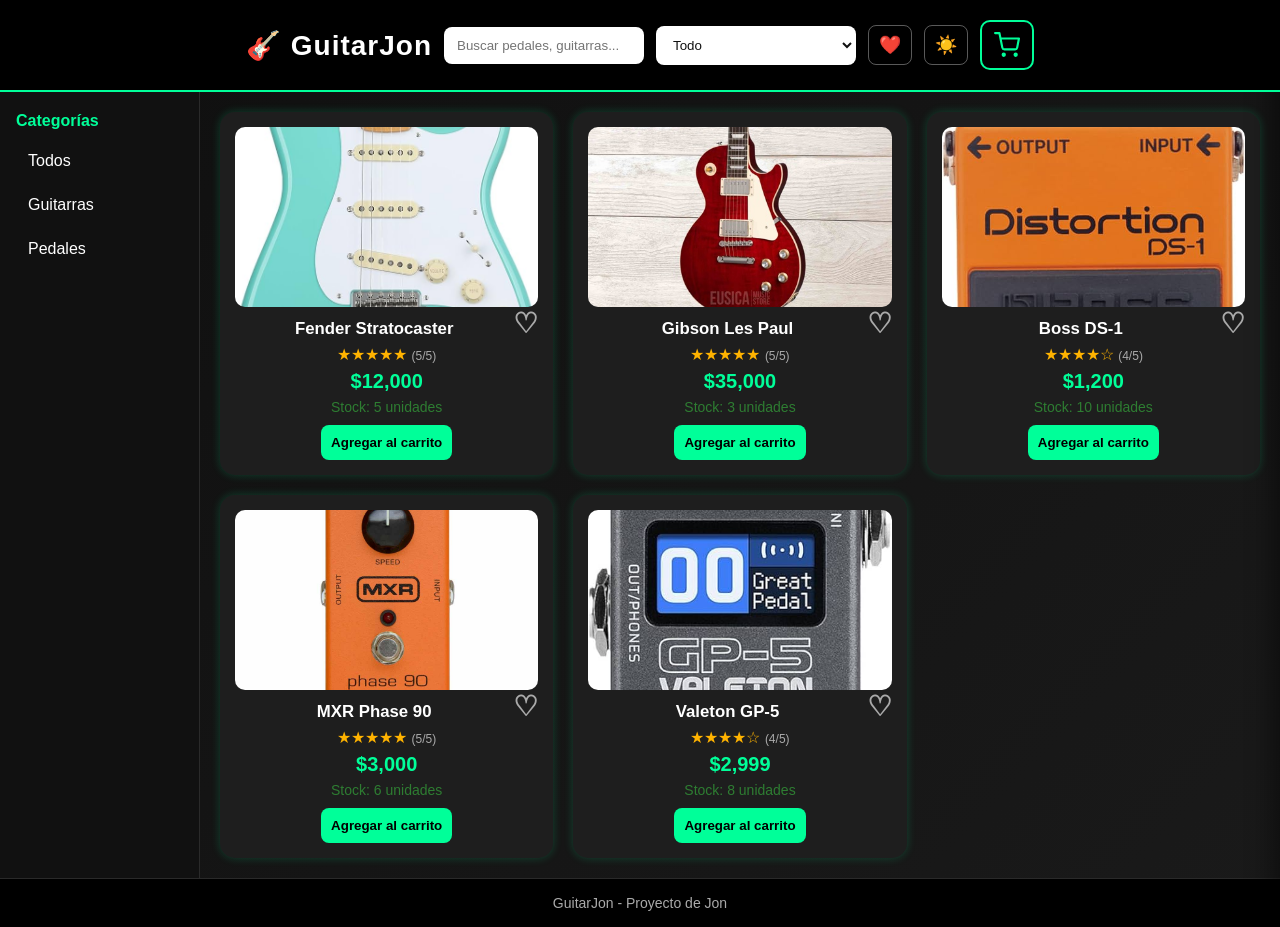
==== index.html @ 6a36f1ea "Initial commit" ====
<!DOCTYPE html>
<html lang="es">
<head>
  <meta charset="UTF-8">
  <meta name="viewport" content="width=device-width, initial-scale=1.0">
  <title>Tienda PRO 🎸</title>
  <link rel="stylesheet" href="styles.css">
</head>

<body>

<header class="navbar">

  <h1>🎸 GuitarJon</h1>

  <input
    type="text"
    id="busqueda"
    placeholder="Buscar pedales, guitarras..."
  >

  <select id="filtro">
    <option value="todos">Todo</option>
    <option value="guitarra">Guitarras</option>
    <option value="pedal">Pedales</option>
  </select>

  <button
    type="button"
    id="btnFavoritos"
    class="btn-nav"
    aria-label="Ver favoritos"
  >
    ❤️
  </button>

  <button
    type="button"
    id="btnTema"
    class="btn-nav"
    aria-label="Cambiar tema"
  >
    🌙
  </button>

  <button
    type="button"
    id="btnCarrito"
    class="btn-carrito"
    aria-label="Abrir carrito"
    aria-expanded="false"
    aria-controls="carrito"
  >
    <svg
      class="icono-carrito"
      xmlns="http://www.w3.org/2000/svg"
      width="26"
      height="26"
      viewBox="0 0 24 24"
      fill="none"
      stroke="currentColor"
      stroke-width="2"
      stroke-linecap="round"
      stroke-linejoin="round"
      aria-hidden="true"
    >
      <circle cx="9" cy="21" r="1"/>
      <circle cx="20" cy="21" r="1"/>
      <path d="M1 1h4l2.68 13.39a2 2 0 0 0 2 1.61h9.72a2 2 0 0 0 2-1.61L23 6H6"/>
    </svg>

    <span id="badgeCarrito" class="badge-carrito" hidden>0</span>
  </button>

</header>


<div class="main">

  <aside class="sidebar">

    <h3>Categorías</h3>

    <ul>
      <li onclick="filtrarCategoria('todos')">
        Todos
      </li>

      <li onclick="filtrarCategoria('guitarra')">
        Guitarras
      </li>

      <li onclick="filtrarCategoria('pedal')">
        Pedales
      </li>
    </ul>

  </aside>


  <section
    class="productos"
    id="productos"
  ></section>


  <div
    id="carritoBackdrop"
    class="carrito-backdrop"
    hidden
  ></div>


  <aside
    class="carrito"
    id="carrito"
    aria-hidden="true"
  >

    <button
      type="button"
      id="btnCerrarCarrito"
      class="btn-cerrar-carrito"
      aria-label="Cerrar carrito"
    >
      &times;
    </button>

    <h2>🛒 Carrito</h2>

    <ul id="lista"></ul>

    <h3>
      Total: $<span id="total">0</span>
    </h3>

    <button
      type="button"
      onclick="pagar()"
    >
      Pagar 💳
    </button>

  </aside>

</div>


<footer class="footer">
  <p>GuitarJon - Proyecto de Jon</p>
</footer>


<script>

/* =====================================================
   PRODUCTOS
   ===================================================== */

const productos = [

  {
    id: 1,
    nombre: "Fender Stratocaster",
    tipo: "guitarra",
    precio: 12000,
    stock: 5,
    rating: 5,
    img: "Fender Stratocaster.jpg",
    descripcion:
      "Icono del rock con tres pastillas single-coil, mástil cómodo y sonido brillante y versátil para blues, pop y rock."
  },

  {
    id: 2,
    nombre: "Gibson Les Paul",
    tipo: "guitarra",
    precio: 35000,
    stock: 3,
    rating: 5,
    img: "Gibson Les Paul.jpg",
    descripcion:
      "Cuerpo de caoba y tapa de arce, humbuckers cálidos y sustain largo; ideal para rock duro, jazz y leads densos."
  },

  {
    id: 3,
    nombre: "Boss DS-1",
    tipo: "pedal",
    precio: 1200,
    stock: 10,
    rating: 4,
    img: "Boss DS-1.jpg",
    descripcion:
      "Distorsión clásica y asequible con tono definido; perfecta como primera distorsión o para riff y ritmos cortantes."
  },

  {
    id: 4,
    nombre: "MXR Phase 90",
    tipo: "pedal",
    precio: 3000,
    stock: 6,
    rating: 5,
    img: "mxr phase 90.jpg",
    descripcion:
      "Efecto de fase de una sola perilla, textura ondulante setentera; deja brillar acordes limpios y solos cantables."
  },

  {
    id: 5,
    nombre: "Valeton GP-5",
    tipo: "pedal",
    precio: 2999,
    stock: 8,
    rating: 4,
    img: "Valeton GP5.jpg",
    descripcion:
      "Multiefectos compacto con amplis, IRs y carga de modelos; muchas opciones de sonido en un pedal de pedalera."
  }

];


/* =====================================================
   VARIABLES
   ===================================================== */

let carrito =
  JSON.parse(localStorage.getItem("carrito")) || [];

let favoritos =
  JSON.parse(localStorage.getItem("favoritos")) || [];

let modoOscuro =
  localStorage.getItem("modoOscuro") !== "false";

let categoriaActual = "todos";


/* =====================================================
   ELEMENTOS
   ===================================================== */

const contenedor =
  document.getElementById("productos");

const lista =
  document.getElementById("lista");

const total =
  document.getElementById("total");

const panelCarrito =
  document.getElementById("carrito");

const backdropCarrito =
  document.getElementById("carritoBackdrop");

const btnCarrito =
  document.getElementById("btnCarrito");

const btnCerrarCarrito =
  document.getElementById("btnCerrarCarrito");

const btnTema =
  document.getElementById("btnTema");

const btnFavoritos =
  document.getElementById("btnFavoritos");

const busqueda =
  document.getElementById("busqueda");

const filtro =
  document.getElementById("filtro");

let timerOcultarBackdrop = null;


/* =====================================================
   PRECIO
   ===================================================== */

function formatearPrecio(precio) {

  return new Intl.NumberFormat(
    "es-MX"
  ).format(precio);

}


/* =====================================================
   MOSTRAR PRODUCTOS
   ===================================================== */

function mostrarProductos() {

  const texto =
    busqueda.value
      .toLowerCase()
      .trim();

  contenedor.innerHTML = "";


  const resultados =
    productos.filter(producto => {

      const categoriaCorrecta =
        categoriaActual === "todos" ||
        producto.tipo === categoriaActual;

      const busquedaCorrecta =
        producto.nombre
          .toLowerCase()
          .includes(texto) ||

        producto.descripcion
          .toLowerCase()
          .includes(texto) ||

        producto.tipo
          .toLowerCase()
          .includes(texto);

      return (
        categoriaCorrecta &&
        busquedaCorrecta
      );

    });


  resultados.forEach(producto => {

    const index =
      productos.indexOf(producto);

    const favorito =
      favoritos.includes(producto.id);

    const estrellas =
      "★".repeat(producto.rating) +
      "☆".repeat(5 - producto.rating);

    const agotado =
      producto.stock <= 0;


    contenedor.innerHTML += `

      <div class="card">

        <div
          class="card-media"
          tabindex="0"
          role="group"
          aria-label="Imagen y descripción de ${producto.nombre}"
        >

          <img
            src="${producto.img}"
            alt="${producto.nombre}"
          >

          <p class="card-descripcion">
            ${producto.descripcion}
          </p>

        </div>


        <button
          type="button"
          class="btn-favorito ${
            favorito
              ? "favorito-activo"
              : ""
          }"
          onclick="toggleFavorito(${producto.id})"
          aria-label="Agregar a favoritos"
        >
          ${
            favorito
              ? "♥"
              : "♡"
          }
        </button>


        <h3>
          ${producto.nombre}
        </h3>


        <p class="rating">
          ${estrellas}

          <span>
            (${producto.rating}/5)
          </span>
        </p>


        <p class="precio">
          $${formatearPrecio(producto.precio)}
        </p>


        <p
          class="stock ${
            producto.stock <= 2
              ? "stock-bajo"
              : ""
          }"
        >
          ${
            agotado
              ? "Agotado"
              : `Stock: ${producto.stock} unidades`
          }
        </p>


        <button
          type="button"
          class="btn-agregar"
          onclick="agregar(${index})"
          ${agotado ? "disabled" : ""}
        >
          ${
            agotado
              ? "Agotado"
              : "Agregar al carrito"
          }
        </button>

      </div>

    `;

  });


  if (
    contenedor.children.length === 0
  ) {

    contenedor.innerHTML = `

      <p class="sin-resultados">
        No se encontraron productos.
      </p>

    `;

  }

}


/* =====================================================
   FILTROS
   ===================================================== */

function filtrarCategoria(categoria) {

  categoriaActual =
    categoria;

  filtro.value =
    categoria;

  mostrarProductos();

}


/* =====================================================
   CARRITO
   ===================================================== */

function agregar(index) {

  const producto =
    productos[index];

  if (
    !producto ||
    producto.stock <= 0
  ) {

    return;

  }


  const existente =
    carrito.find(
      item =>
        item.id === producto.id
    );


  const cantidad =
    existente
      ? existente.cantidad
      : 0;


  if (
    cantidad >= producto.stock
  ) {

    mostrarNotificacion(
      "No hay más unidades disponibles.",
      "error"
    );

    return;

  }


  if (existente) {

    existente.cantidad++;

  } else {

    carrito.push({
      ...producto,
      cantidad: 1
    });

  }


  guardar();


  mostrarNotificacion(
    `${producto.nombre} agregado al carrito 🛒`
  );

}


/* =====================================================
   GUARDAR
   ===================================================== */

function guardar() {

  localStorage.setItem(
    "carrito",
    JSON.stringify(carrito)
  );

  actualizar();

}


/* =====================================================
   ACTUALIZAR CARRITO
   ===================================================== */

function actualizar() {

  lista.innerHTML = "";

  let suma = 0;

  let cantidadTotal = 0;


  carrito.forEach(
    (item, index) => {

      const cantidad =
        item.cantidad || 1;

      const subtotal =
        item.precio * cantidad;


      suma += subtotal;

      cantidadTotal +=
        cantidad;


      lista.innerHTML += `

        <li class="item-carrito">

          <div class="item-info">

            <strong>
              ${item.nombre}
            </strong>

            <span>
              $${formatearPrecio(item.precio)}
              c/u
            </span>

            <span>
              Subtotal:
              $${formatearPrecio(subtotal)}
            </span>

          </div>


          <div class="controles-cantidad">

            <button
              type="button"
              onclick="cambiarCantidad(${index}, -1)"
            >
              −
            </button>

            <span>
              ${cantidad}
            </span>

            <button
              type="button"
              onclick="cambiarCantidad(${index}, 1)"
            >
              +
            </button>

            <button
              type="button"
              class="btn-eliminar"
              onclick="eliminar(${index})"
            >
              🗑️
            </button>

          </div>

        </li>

      `;

    }
  );


  total.textContent =
    formatearPrecio(suma);


  const badge =
    document.getElementById(
      "badgeCarrito"
    );


  badge.textContent =
    cantidadTotal;

  badge.hidden =
    cantidadTotal === 0;

}


/* =====================================================
   CAMBIAR CANTIDAD
   ===================================================== */

function cambiarCantidad(
  index,
  cambio
) {

  const item =
    carrito[index];

  if (!item) {
    return;
  }


  const producto =
    productos.find(
      producto =>
        producto.id === item.id
    );


  const nuevaCantidad =
    (item.cantidad || 1) +
    cambio;


  if (
    nuevaCantidad <= 0
  ) {

    eliminar(index);

    return;

  }


  if (
    producto &&
    nuevaCantidad >
      producto.stock
  ) {

    mostrarNotificacion(
      "Has alcanzado el límite de stock.",
      "error"
    );

    return;

  }


  item.cantidad =
    nuevaCantidad;

  guardar();

}


/* =====================================================
   ELIMINAR
   ===================================================== */

function eliminar(index) {

  if (!carrito[index]) {
    return;
  }


  const nombre =
    carrito[index].nombre;


  carrito.splice(
    index,
    1
  );


  guardar();


  mostrarNotificacion(
    `${nombre} eliminado del carrito`
  );

}


/* =====================================================
   FAVORITOS
   ===================================================== */

function toggleFavorito(id) {

  if (
    favoritos.includes(id)
  ) {

    favoritos =
      favoritos.filter(
        favoritoId =>
          favoritoId !== id
      );

    mostrarNotificacion(
      "Producto eliminado de favoritos"
    );

  } else {

    favoritos.push(id);

    mostrarNotificacion(
      "Producto agregado a favoritos ❤️"
    );

  }


  localStorage.setItem(
    "favoritos",
    JSON.stringify(favoritos)
  );


  mostrarProductos();

}


/* =====================================================
   MOSTRAR FAVORITOS
   ===================================================== */

function mostrarSoloFavoritos() {

  const texto =
    busqueda.value
      .toLowerCase()
      .trim();


  contenedor.innerHTML = "";


  const resultados =
    productos.filter(
      producto =>
        favoritos.includes(
          producto.id
        ) &&

        (
          producto.nombre
            .toLowerCase()
            .includes(texto) ||

          producto.descripcion
            .toLowerCase()
            .includes(texto)
        )
    );


  resultados.forEach(producto => {

    const index =
      productos.indexOf(producto);

    const estrellas =
      "★".repeat(producto.rating) +
      "☆".repeat(
        5 - producto.rating
      );


    contenedor.innerHTML += `

      <div class="card">

        <div
          class="card-media"
          tabindex="0"
        >

          <img
            src="${producto.img}"
            alt="${producto.nombre}"
          >

          <p class="card-descripcion">
            ${producto.descripcion}
          </p>

        </div>


        <button
          type="button"
          class="btn-favorito favorito-activo"
          onclick="toggleFavorito(${producto.id})"
        >
          ♥
        </button>


        <h3>
          ${producto.nombre}
        </h3>


        <p class="rating">
          ${estrellas}

          <span>
            (${producto.rating}/5)
          </span>
        </p>


        <p class="precio">
          $${formatearPrecio(producto.precio)}
        </p>


        <p class="stock">
          Stock:
          ${producto.stock}
          unidades
        </p>


        <button
          type="button"
          class="btn-agregar"
          onclick="agregar(${index})"
        >
          Agregar al carrito
        </button>

      </div>

    `;

  });


  if (
    resultados.length === 0
  ) {

    contenedor.innerHTML = `

      <p class="sin-resultados">
        No tienes productos favoritos todavía.
      </p>

    `;

  }

}


/* =====================================================
   NOTIFICACIONES
   ===================================================== */

function mostrarNotificacion(
  mensaje,
  tipo = "exito"
) {

  const anterior =
    document.querySelector(
      ".notificacion"
    );


  if (anterior) {
    anterior.remove();
  }


  const notificacion =
    document.createElement(
      "div"
    );


  notificacion.className =
    `notificacion ${tipo}`;


  notificacion.textContent =
    mensaje;


  document.body.appendChild(
    notificacion
  );


  requestAnimationFrame(() => {

    notificacion.classList.add(
      "mostrar"
    );

  });


  setTimeout(() => {

    notificacion.classList.remove(
      "mostrar"
    );


    setTimeout(() => {

      notificacion.remove();

    }, 300);

  }, 2500);

}


/* =====================================================
   MODO CLARO / OSCURO
   ===================================================== */

function aplicarTema() {

  document.body.classList.toggle(
    "modo-oscuro",
    modoOscuro
  );


  document.body.classList.toggle(
    "modo-claro",
    !modoOscuro
  );


  btnTema.textContent =
    modoOscuro
      ? "☀️"
      : "🌙";


  btnTema.setAttribute(
    "aria-label",
    modoOscuro
      ? "Cambiar a modo claro"
      : "Cambiar a modo oscuro"
  );


  localStorage.setItem(
    "modoOscuro",
    modoOscuro
  );

}


function toggleModoOscuro() {

  modoOscuro =
    !modoOscuro;

  aplicarTema();

}


/* =====================================================
   CARRITO LATERAL
   ===================================================== */

function carritoEstaAbierto() {

  return panelCarrito
    .classList
    .contains("abierto");

}


function abrirCarrito() {

  clearTimeout(
    timerOcultarBackdrop
  );


  panelCarrito.classList.add(
    "abierto"
  );


  backdropCarrito.hidden =
    false;


  requestAnimationFrame(() => {

    backdropCarrito.classList.add(
      "visible"
    );

  });


  panelCarrito.setAttribute(
    "aria-hidden",
    "false"
  );


  btnCarrito.setAttribute(
    "aria-expanded",
    "true"
  );


  btnCarrito.setAttribute(
    "aria-label",
    "Cerrar carrito"
  );

}


function cerrarCarrito() {

  clearTimeout(
    timerOcultarBackdrop
  );


  panelCarrito.classList.remove(
    "abierto"
  );


  backdropCarrito.classList.remove(
    "visible"
  );


  panelCarrito.setAttribute(
    "aria-hidden",
    "true"
  );


  btnCarrito.setAttribute(
    "aria-expanded",
    "false"
  );


  btnCarrito.setAttribute(
    "aria-label",
    "Abrir carrito"
  );


  timerOcultarBackdrop =
    setTimeout(() => {

      backdropCarrito.hidden =
        true;

    }, 280);

}


function toggleCarrito() {

  if (
    carritoEstaAbierto()
  ) {

    cerrarCarrito();

  } else {

    abrirCarrito();

  }

}


/* =====================================================
   PAGAR
   ===================================================== */

function pagar() {

  if (
    carrito.length === 0
  ) {

    mostrarNotificacion(
      "Tu carrito está vacío.",
      "error"
    );

    return;

  }


  const cantidad =
    carrito.reduce(
      (total, item) =>
        total +
        (item.cantidad || 1),
      0
    );


  const totalCompra =
    carrito.reduce(
      (total, item) =>
        total +
        item.precio *
        (item.cantidad || 1),
      0
    );


  alert(
    `Pago simulado realizado 🎉

Productos: ${cantidad}

Total: $${formatearPrecio(totalCompra)}`
  );


  carrito = [];


  guardar();


  cerrarCarrito();

}


/* =====================================================
   EVENTOS
   ===================================================== */

btnCarrito.addEventListener(
  "click",
  toggleCarrito
);


btnCerrarCarrito.addEventListener(
  "click",
  cerrarCarrito
);


backdropCarrito.addEventListener(
  "click",
  cerrarCarrito
);


btnTema.addEventListener(
  "click",
  toggleModoOscuro
);


btnFavoritos.addEventListener(
  "click",
  mostrarSoloFavoritos
);


busqueda.addEventListener(
  "input",
  mostrarProductos
);


filtro.addEventListener(
  "change",
  event => {

    filtrarCategoria(
      event.target.value
    );

  }
);


/* =====================================================
   INTERACCIÓN CON IMÁGENES
   ===================================================== */

contenedor.addEventListener(
  "click",
  event => {

    if (
      event.target.closest(
        ".btn-agregar"
      ) ||

      event.target.closest(
        ".btn-favorito"
      )
    ) {

      return;

    }


    const media =
      event.target.closest(
        ".card-media"
      );


    contenedor
      .querySelectorAll(
        ".card-media.descripcion-mostrada"
      )
      .forEach(elemento => {

        if (
          elemento !== media
        ) {

          elemento.classList.remove(
            "descripcion-mostrada"
          );

        }

      });


    if (media) {

      media.classList.toggle(
        "descripcion-mostrada"
      );

    }

  }
);


contenedor.addEventListener(
  "keydown",
  event => {

    if (
      event.key !== "Enter" &&
      event.key !== " "
    ) {

      return;

    }


    const media =
      event.target.closest(
        ".card-media"
      );


    if (
      !media ||
      !contenedor.contains(
        media
      )
    ) {

      return;

    }


    event.preventDefault();


    media.classList.toggle(
      "descripcion-mostrada"
    );

  }
);


/* =====================================================
   ESCAPE
   ===================================================== */

document.addEventListener(
  "keydown",
  event => {

    if (
      event.key !== "Escape"
    ) {

      return;

    }


    if (
      carritoEstaAbierto()
    ) {

      cerrarCarrito();

    } else {

      document
        .querySelectorAll(
          ".card-media.descripcion-mostrada"
        )
        .forEach(elemento => {

          elemento.classList.remove(
            "descripcion-mostrada"
          );

        });

    }

  }
);


/* =====================================================
   INICIAR
   ===================================================== */

aplicarTema();

mostrarProductos();

actualizar();

</script>

</body>
</html>
---- styles.css ----
/* =====================================================
   RESET
   ===================================================== */

   * {
    margin: 0;
    padding: 0;
    box-sizing: border-box;
  }
  
  
  /* =====================================================
     VARIABLES
     ===================================================== */
  
  :root {
    --verde: #00ff99;
    --verde-hover: #00cc77;
  
    --fondo:
      linear-gradient(
        135deg,
        #0f0f0f,
        #1a1a1a
      );
  
    --texto: #fff;
    --header: #000;
    --sidebar: #111;
    --tarjeta: #1e1e1e;
    --carrito: #000;
  
    --borde: #2a2a2a;
    --texto-secundario: #aaa;
  
    --input: #fff;
    --input-texto: #111;
  
    --cantidad-fondo: #333;
    --cantidad-texto: #fff;
    --cantidad-borde: #555;
  }
  
  
  /* =====================================================
     MODO CLARO
     ===================================================== */
  
  body.modo-claro {
  
    --fondo:
      linear-gradient(
        135deg,
        #eef1f4,
        #ffffff
      );
  
    --texto: #222;
    --header: #ffffff;
    --sidebar: #f4f5f6;
    --tarjeta: #ffffff;
    --carrito: #ffffff;
  
    --borde: #d8d8d8;
    --texto-secundario: #666;
  
    --input: #f5f5f5;
    --input-texto: #222;
  
    --cantidad-fondo: #f1f1f1;
    --cantidad-texto: #222;
    --cantidad-borde: #bbb;
  
  }
  
  
  /* =====================================================
     BODY
     ===================================================== */
  
  body {
  
    font-family:
      Arial,
      sans-serif;
  
    background:
      var(--fondo);
  
    color:
      var(--texto);
  
    min-height: 100vh;
  
    display: flex;
  
    flex-direction: column;
  
    transition:
      background .3s ease,
      color .3s ease;
  
  }
  
  
  /* =====================================================
     HEADER
     ===================================================== */
  
  header {
  
    background:
      var(--header);
  
    padding:
      20px;
  
    text-align:
      center;
  
    border-bottom:
      2px solid var(--verde);
  
    transition:
      background .3s ease;
  
  }
  
  
  .navbar {
  
    position:
      relative;
  
    z-index:
      1002;
  
    display:
      flex;
  
    flex-wrap:
      wrap;
  
    align-items:
      center;
  
    justify-content:
      center;
  
    gap:
      12px;
  
  }
  
  
  header h1 {
  
    font-size:
      28px;
  
    letter-spacing:
      1px;
  
  }
  
  
  .navbar input[type="text"],
  .navbar select {
  
    padding:
      10px 12px;
  
    border-radius:
      8px;
  
    border:
      1px solid transparent;
  
    outline:
      none;
  
    min-width:
      200px;
  
    background:
      var(--input);
  
    color:
      var(--input-texto);
  
    transition:
      .3s;
  
  }
  
  
  body.modo-claro
  .navbar input[type="text"],
  body.modo-claro
  .navbar select {
  
    border-color:
      #ccc;
  
  }
  
  
  /* =====================================================
     BOTONES NAV
     ===================================================== */
  
  .btn-nav {
  
    background:
      transparent;
  
    border:
      1px solid
      rgba(255,255,255,.35);
  
    color:
      var(--texto);
  
    border-radius:
      8px;
  
    padding:
      8px 10px;
  
    cursor:
      pointer;
  
    font-size:
      18px;
  
    margin-top:
      0;
  
  }
  
  
  body.modo-claro
  .btn-nav {
  
    border-color:
      #999;
  
  }
  
  
  /* =====================================================
     CARRITO BOTÓN
     ===================================================== */
  
  .btn-carrito {
  
    position:
      relative;
  
    display:
      inline-flex;
  
    align-items:
      center;
  
    justify-content:
      center;
  
    padding:
      10px 12px;
  
    margin-top:
      0;
  
    background:
      transparent;
  
    color:
      var(--verde);
  
    border:
      2px solid
      var(--verde);
  
    border-radius:
      10px;
  
  }
  
  
  .btn-carrito:hover {
  
    background:
      rgba(0,255,153,.12);
  
    color:
      #7fffd4;
  
  }
  
  
  .icono-carrito {
  
    display:
      block;
  
  }
  
  
  .badge-carrito {
  
    position:
      absolute;
  
    top:
      -4px;
  
    right:
      -4px;
  
    min-width:
      18px;
  
    height:
      18px;
  
    padding:
      0 4px;
  
    font-size:
      11px;
  
    line-height:
      18px;
  
    font-weight:
      bold;
  
    text-align:
      center;
  
    color:
      #000;
  
    background:
      var(--verde);
  
    border-radius:
      999px;
  
  }
  
  
  /* =====================================================
     LAYOUT
     ===================================================== */
  
  .main {
  
    display:
      flex;
  
    flex:
      1;
  
    align-items:
      stretch;
  
    min-height:
      0;
  
    width:
      100%;
  
    max-width:
      1400px;
  
    margin:
      0 auto;
  
  }
  
  
  .sidebar {
  
    flex:
      0 0 200px;
  
    padding:
      20px 16px;
  
    background:
      var(--sidebar);
  
    border-right:
      1px solid var(--borde);
  
    transition:
      background .3s ease;
  
  }
  
  
  .sidebar h3 {
  
    font-size:
      16px;
  
    margin-bottom:
      12px;
  
    color:
      var(--verde);
  
  }
  
  
  .sidebar ul {
  
    list-style:
      none;
  
  }
  
  
  .sidebar li {
  
    padding:
      10px 12px;
  
    margin-bottom:
      6px;
  
    border-radius:
      8px;
  
    cursor:
      pointer;
  
    transition:
      background .2s,
      color .2s;
  
  }
  
  
  .sidebar li:hover {
  
    background:
      rgba(0,255,153,.12);
  
    color:
      var(--verde);
  
  }
  
  
  /* =====================================================
     PRODUCTOS
     ===================================================== */
  
  #productos {
  
    flex:
      1;
  
    display:
      grid;
  
    grid-template-columns:
      repeat(
        auto-fit,
        minmax(250px, 1fr)
      );
  
    gap:
      20px;
  
    padding:
      20px;
  
    align-content:
      start;
  
  }
  
  
  .card {
  
    position:
      relative;
  
    background:
      var(--tarjeta);
  
    padding:
      15px;
  
    border-radius:
      15px;
  
    text-align:
      center;
  
    transition:
      .3s;
  
    box-shadow:
      0 0 10px
      rgba(0,255,153,.2);
  
  }
  
  
  .card:hover {
  
    transform:
      scale(1.03);
  
    box-shadow:
      0 0 20px
      rgba(0,255,153,.6);
  
  }
  
  
  .card h3 {
  
    margin-top:
      12px;
  
    font-size:
      1.05rem;
  
  }
  
  
  .card > p {
  
    margin-top:
      6px;
  
  }
  
  
  /* =====================================================
     IMAGEN
     ===================================================== */
  
  .card-media {
  
    position:
      relative;
  
    height:
      180px;
  
    border-radius:
      10px;
  
    overflow:
      hidden;
  
    cursor:
      pointer;
  
    outline:
      none;
  
  }
  
  
  .card-media:focus-visible {
  
    box-shadow:
      0 0 0 2px
      var(--verde),
      0 0 12px
      rgba(0,255,153,.35);
  
  }
  
  
  .card-media img {
  
    display:
      block;
  
    width:
      100%;
  
    height:
      100%;
  
    object-fit:
      cover;
  
  }
  
  
  .card-descripcion {
  
    position:
      absolute;
  
    left:
      0;
  
    right:
      0;
  
    bottom:
      0;
  
    margin:
      0;
  
    padding:
      12px 10px 10px;
  
    font-size:
      13px;
  
    line-height:
      1.4;
  
    text-align:
      left;
  
    color:
      #f2f2f2;
  
    background:
      linear-gradient(
        transparent,
        rgba(0,0,0,.88)
      );
  
    transform:
      translateY(100%);
  
    opacity:
      0;
  
    transition:
      transform .28s ease,
      opacity .28s ease;
  
    pointer-events:
      none;
  
  }
  
  
  .card-media:hover
  .card-descripcion,
  
  .card-media:focus-within
  .card-descripcion,
  
  .card-media.descripcion-mostrada
  .card-descripcion {
  
    transform:
      translateY(0);
  
    opacity:
      1;
  
  }
  
  
  /* =====================================================
     BOTONES
     ===================================================== */
  
  button {
  
    background:
      var(--verde);
  
    color:
      #000;
  
    border:
      none;
  
    padding:
      10px;
  
    margin-top:
      10px;
  
    border-radius:
      8px;
  
    cursor:
      pointer;
  
    transition:
      .2s;
  
    font-weight:
      bold;
  
  }
  
  
  button:hover {
  
    background:
      var(--verde-hover);
  
  }
  
  
  button:disabled {
  
    opacity:
      .5;
  
    cursor:
      not-allowed;
  
  }
  
  
  /* =====================================================
     FAVORITOS
     ===================================================== */
  
  .btn-favorito {
  
    float:
      right;
  
    border:
      none;
  
    background:
      transparent;
  
    color:
      #aaa;
  
    font-size:
      28px;
  
    cursor:
      pointer;
  
    margin:
      0;
  
    padding:
      0;
  
  }
  
  
  .btn-favorito:hover {
  
    background:
      transparent;
  
    color:
      #e53935;
  
  }
  
  
  .btn-favorito.favorito-activo {
  
    color:
      #e53935;
  
  }
  
  
  /* =====================================================
     CALIFICACIÓN
     ===================================================== */
  
  .rating {
  
    color:
      #ffb300;
  
    margin:
      4px 0;
  
  }
  
  
  .rating span {
  
    color:
      var(--texto-secundario);
  
    font-size:
      12px;
  
  }
  
  
  /* =====================================================
     PRECIO
     ===================================================== */
  
  .precio {
  
    color:
      var(--verde);
  
    font-weight:
      bold;
  
    font-size:
      20px;
  
  }
  
  
  /* =====================================================
     STOCK
     ===================================================== */
  
  .stock {
  
    color:
      #2e7d32;
  
    font-size:
      14px;
  
  }
  
  
  .stock-bajo {
  
    color:
      #e65100;
  
    font-weight:
      bold;
  
  }
  
  
  /* =====================================================
     RESULTADOS
     ===================================================== */
  
  .sin-resultados {
  
    grid-column:
      1 / -1;
  
    text-align:
      center;
  
    padding:
      40px;
  
    font-size:
      18px;
  
  }
  
  
  /* =====================================================
     CARRITO
     ===================================================== */
  
  #carrito {
  
    position:
      fixed;
  
    right:
      0;
  
    top:
      0;
  
    z-index:
      1001;
  
    width:
      320px;
  
    max-width:
      100vw;
  
    height:
      100%;
  
    background:
      var(--carrito);
  
    padding:
      48px 15px 15px;
  
    overflow-y:
      auto;
  
    border-left:
      2px solid var(--verde);
  
    transform:
      translateX(100%);
  
    transition:
      transform .25s ease,
      background .3s ease;
  
    box-shadow:
      -8px 0 24px
      rgba(0,0,0,.45);
  
  }
  
  
  #carrito.abierto {
  
    transform:
      translateX(0);
  
  }
  
  
  .btn-cerrar-carrito {
  
    position:
      absolute;
  
    top:
      10px;
  
    right:
      10px;
  
    margin-top:
      0;
  
    padding:
      4px 10px;
  
    font-size:
      22px;
  
    line-height:
      1;
  
    background:
      transparent;
  
    color:
      var(--texto);
  
    border:
      1px solid #444;
  
  }
  
  
  .btn-cerrar-carrito:hover {
  
    background:
      #222;
  
    color:
      var(--verde);
  
  }
  
  
  body.modo-claro
  .btn-cerrar-carrito:hover {
  
    background:
      #eee;
  
    color:
      #009966;
  
  }
  
  
  /* =====================================================
     BACKDROP
     ===================================================== */
  
  .carrito-backdrop {
  
    position:
      fixed;
  
    inset:
      0;
  
    z-index:
      1000;
  
    background:
      rgba(0,0,0,.55);
  
    opacity:
      0;
  
    transition:
      opacity .25s ease;
  
    pointer-events:
      none;
  
  }
  
  
  .carrito-backdrop.visible {
  
    opacity:
      1;
  
    pointer-events:
      auto;
  
  }
  
  
  /* =====================================================
     CONTENIDO CARRITO
     ===================================================== */
  
  #carrito h2 {
  
    text-align:
      center;
  
    margin-bottom:
      10px;
  
  }
  
  
  #lista {
  
    list-style:
      none;
  
  }
  
  
  .item-carrito {
  
    display:
      flex;
  
    justify-content:
      space-between;
  
    align-items:
      center;
  
    gap:
      12px;
  
    margin-bottom:
      12px;
  
    padding-bottom:
      12px;
  
    border-bottom:
      1px solid var(--borde);
  
  }
  
  
  .item-info {
  
    display:
      flex;
  
    flex-direction:
      column;
  
    gap:
      3px;
  
  }
  
  
  .item-info span {
  
    font-size:
      13px;
  
    color:
      var(--texto-secundario);
  
  }
  
  
  .controles-cantidad {
  
    display:
      flex;
  
    align-items:
      center;
  
    gap:
      6px;
  
  }
  
  
  .controles-cantidad button {
  
    border:
      1px solid var(--cantidad-borde);
  
    background:
      var(--cantidad-fondo);
  
    color:
      var(--cantidad-texto);
  
    border-radius:
      5px;
  
    min-width:
      28px;
  
    height:
      28px;
  
    padding:
      3px;
  
    margin:
      0;
  
  }
  
  
  .controles-cantidad .btn-eliminar {
  
    border:
      none;
  
    background:
      transparent;
  
  }
  
  
  #carrito h3 {
  
    margin-top:
      15px;
  
    text-align:
      center;
  
  }
  
  
  /* =====================================================
     NOTIFICACIONES
     ===================================================== */
  
  .notificacion {
  
    position:
      fixed;
  
    right:
      20px;
  
    bottom:
      20px;
  
    z-index:
      9999;
  
    background:
      #2e7d32;
  
    color:
      white;
  
    padding:
      14px 18px;
  
    border-radius:
      10px;
  
    box-shadow:
      0 5px 20px
      rgba(0,0,0,.25);
  
    transform:
      translateY(20px);
  
    opacity:
      0;
  
    transition:
      .3s;
  
  }
  
  
  .notificacion.error {
  
    background:
      #c62828;
  
  }
  
  
  .notificacion.mostrar {
  
    transform:
      translateY(0);
  
    opacity:
      1;
  
  }
  
  
  /* =====================================================
     FOOTER
     ===================================================== */
  
  .footer {
  
    margin-top:
      auto;
  
    padding:
      16px;
  
    text-align:
      center;
  
    background:
      var(--header);
  
    border-top:
      1px solid var(--borde);
  
    font-size:
      14px;
  
    color:
      var(--texto-secundario);
  
  }
  
  
  /* =====================================================
     MODO CLARO - AJUSTES
     ===================================================== */
  
  body.modo-claro .card {
  
    box-shadow:
      0 2px 12px
      rgba(0,0,0,.10);
  
  }
  
  
  body.modo-claro .card:hover {
  
    box-shadow:
      0 4px 22px
      rgba(0,180,120,.30);
  
  }
  
  
  body.modo-claro .sidebar li:hover {
  
    background:
      rgba(0,180,120,.10);
  
  }
  
  
  body.modo-claro .carrito-backdrop {
  
    background:
      rgba(0,0,0,.35);
  
  }
  
  
  /* =====================================================
     RESPONSIVE
     ===================================================== */
  
  @media (max-width: 720px) {
  
    .main {
  
      flex-direction:
        column;
  
    }
  
  
    .sidebar {
  
      flex:
        none;
  
      width:
        100%;
  
      border-right:
        none;
  
      border-bottom:
        1px solid var(--borde);
  
    }
  
  
    .sidebar ul {
  
      display:
        flex;
  
      flex-wrap:
        wrap;
  
      gap:
        8px;
  
    }
  
  
    .sidebar li {
  
      margin-bottom:
        0;
  
    }
  
  
    .navbar {
  
      padding:
        5px;
  
    }
  
  
    .navbar input[type="text"],
    .navbar select {
  
      min-width:
        150px;
  
      width:
        100%;
  
    }
  
  
    #carrito {
  
      width:
        100%;
  
    }
  
  }
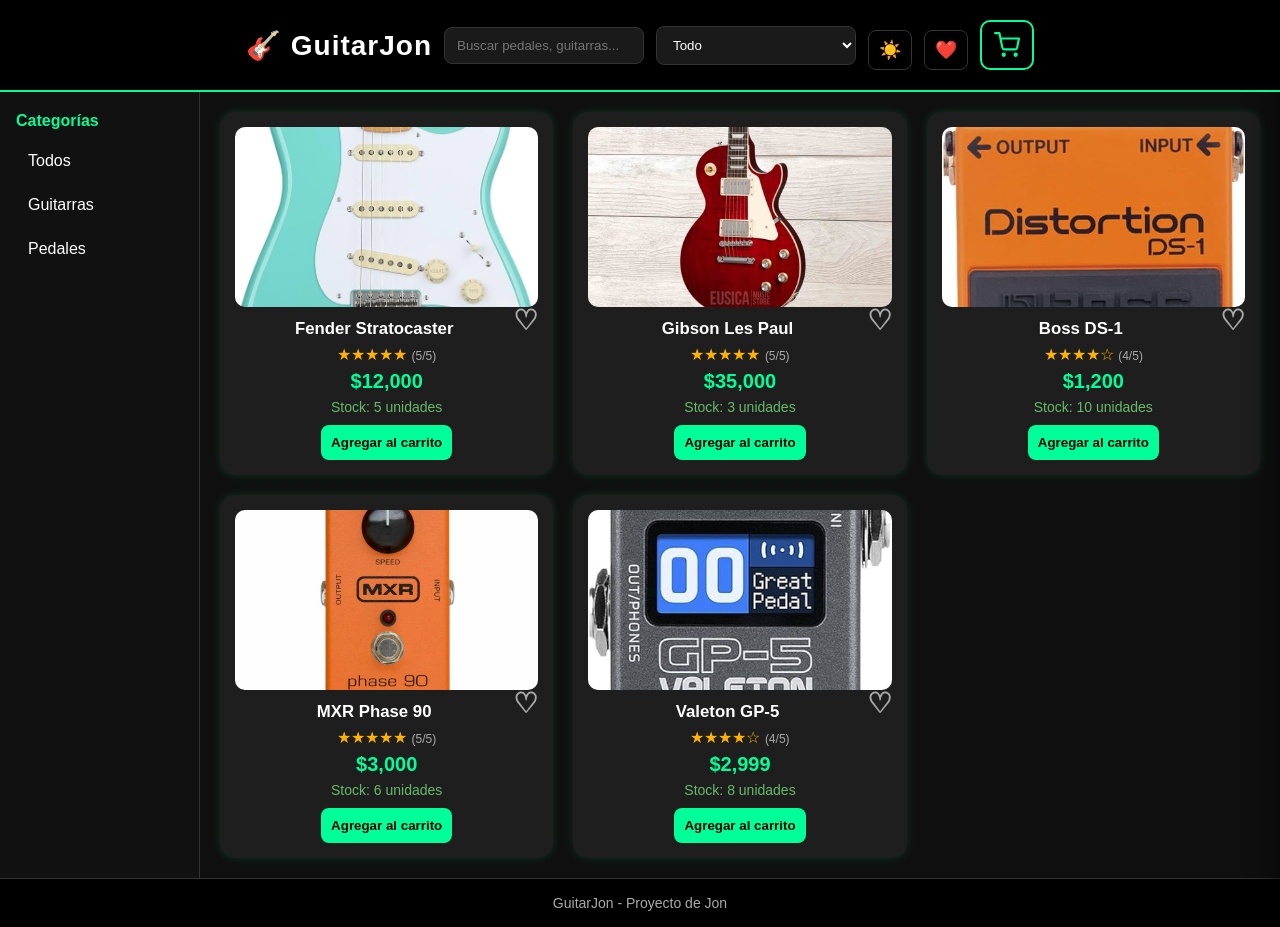
==== commit 9ddf5914: "Initial commit" ====
--- a/index.html
+++ b/index.html
@@ -1,1454 +1,225 @@
 <!DOCTYPE html>
 <html lang="es">
+
 <head>
   <meta charset="UTF-8">
   <meta name="viewport" content="width=device-width, initial-scale=1.0">
+
   <title>Tienda PRO 🎸</title>
+
   <link rel="stylesheet" href="styles.css">
 </head>
 
 <body>
 
-<header class="navbar">
-
-  <h1>🎸 GuitarJon</h1>
-
-  <input
-    type="text"
-    id="busqueda"
-    placeholder="Buscar pedales, guitarras..."
-  >
-
-  <select id="filtro">
-    <option value="todos">Todo</option>
-    <option value="guitarra">Guitarras</option>
-    <option value="pedal">Pedales</option>
-  </select>
-
-  <button
-    type="button"
-    id="btnFavoritos"
-    class="btn-nav"
-    aria-label="Ver favoritos"
-  >
-    ❤️
-  </button>
-
-  <button
-    type="button"
-    id="btnTema"
-    class="btn-nav"
-    aria-label="Cambiar tema"
-  >
-    🌙
-  </button>
-
-  <button
-    type="button"
-    id="btnCarrito"
-    class="btn-carrito"
-    aria-label="Abrir carrito"
-    aria-expanded="false"
-    aria-controls="carrito"
-  >
-    <svg
-      class="icono-carrito"
-      xmlns="http://www.w3.org/2000/svg"
-      width="26"
-      height="26"
-      viewBox="0 0 24 24"
-      fill="none"
-      stroke="currentColor"
-      stroke-width="2"
-      stroke-linecap="round"
-      stroke-linejoin="round"
-      aria-hidden="true"
-    >
-      <circle cx="9" cy="21" r="1"/>
-      <circle cx="20" cy="21" r="1"/>
-      <path d="M1 1h4l2.68 13.39a2 2 0 0 0 2 1.61h9.72a2 2 0 0 0 2-1.61L23 6H6"/>
-    </svg>
-
-    <span id="badgeCarrito" class="badge-carrito" hidden>0</span>
-  </button>
-
-</header>
-
-
-<div class="main">
-
-  <aside class="sidebar">
-
-    <h3>Categorías</h3>
-
-    <ul>
-      <li onclick="filtrarCategoria('todos')">
-        Todos
-      </li>
-
-      <li onclick="filtrarCategoria('guitarra')">
-        Guitarras
-      </li>
-
-      <li onclick="filtrarCategoria('pedal')">
-        Pedales
-      </li>
-    </ul>
-
-  </aside>
-
-
-  <section
-    class="productos"
-    id="productos"
-  ></section>
-
-
-  <div
-    id="carritoBackdrop"
-    class="carrito-backdrop"
-    hidden
-  ></div>
-
-
-  <aside
-    class="carrito"
-    id="carrito"
-    aria-hidden="true"
-  >
+  <!-- =====================================================
+       NAVBAR
+       ===================================================== -->
+
+  <header class="navbar">
+
+    <h1>🎸 GuitarJon</h1>
+
+    <input
+      type="text"
+      id="busqueda"
+      placeholder="Buscar pedales, guitarras..."
+      aria-label="Buscar productos"
+    >
+
+    <select
+      id="filtro"
+      aria-label="Filtrar productos"
+    >
+      <option value="todos">Todo</option>
+      <option value="guitarra">Guitarras</option>
+      <option value="pedal">Pedales</option>
+    </select>
+
+
+    <!-- Modo oscuro / claro -->
 
     <button
       type="button"
-      id="btnCerrarCarrito"
-      class="btn-cerrar-carrito"
-      aria-label="Cerrar carrito"
-    >
-      &times;
+      id="btnTema"
+      class="btn-nav"
+      aria-label="Cambiar a modo claro"
+    >
+      ☀️
     </button>
 
-    <h2>🛒 Carrito</h2>
-
-    <ul id="lista"></ul>
-
-    <h3>
-      Total: $<span id="total">0</span>
-    </h3>
+
+    <!-- Favoritos -->
 
     <button
       type="button"
-      onclick="pagar()"
-    >
-      Pagar 💳
+      id="btnFavoritos"
+      class="btn-nav"
+      aria-label="Mostrar favoritos"
+    >
+      ❤️
     </button>
 
-  </aside>
-
-</div>
-
-
-<footer class="footer">
-  <p>GuitarJon - Proyecto de Jon</p>
-</footer>
-
-
-<script>
-
-/* =====================================================
-   PRODUCTOS
-   ===================================================== */
-
-const productos = [
-
-  {
-    id: 1,
-    nombre: "Fender Stratocaster",
-    tipo: "guitarra",
-    precio: 12000,
-    stock: 5,
-    rating: 5,
-    img: "Fender Stratocaster.jpg",
-    descripcion:
-      "Icono del rock con tres pastillas single-coil, mástil cómodo y sonido brillante y versátil para blues, pop y rock."
-  },
-
-  {
-    id: 2,
-    nombre: "Gibson Les Paul",
-    tipo: "guitarra",
-    precio: 35000,
-    stock: 3,
-    rating: 5,
-    img: "Gibson Les Paul.jpg",
-    descripcion:
-      "Cuerpo de caoba y tapa de arce, humbuckers cálidos y sustain largo; ideal para rock duro, jazz y leads densos."
-  },
-
-  {
-    id: 3,
-    nombre: "Boss DS-1",
-    tipo: "pedal",
-    precio: 1200,
-    stock: 10,
-    rating: 4,
-    img: "Boss DS-1.jpg",
-    descripcion:
-      "Distorsión clásica y asequible con tono definido; perfecta como primera distorsión o para riff y ritmos cortantes."
-  },
-
-  {
-    id: 4,
-    nombre: "MXR Phase 90",
-    tipo: "pedal",
-    precio: 3000,
-    stock: 6,
-    rating: 5,
-    img: "mxr phase 90.jpg",
-    descripcion:
-      "Efecto de fase de una sola perilla, textura ondulante setentera; deja brillar acordes limpios y solos cantables."
-  },
-
-  {
-    id: 5,
-    nombre: "Valeton GP-5",
-    tipo: "pedal",
-    precio: 2999,
-    stock: 8,
-    rating: 4,
-    img: "Valeton GP5.jpg",
-    descripcion:
-      "Multiefectos compacto con amplis, IRs y carga de modelos; muchas opciones de sonido en un pedal de pedalera."
-  }
-
-];
-
-
-/* =====================================================
-   VARIABLES
-   ===================================================== */
-
-let carrito =
-  JSON.parse(localStorage.getItem("carrito")) || [];
-
-let favoritos =
-  JSON.parse(localStorage.getItem("favoritos")) || [];
-
-let modoOscuro =
-  localStorage.getItem("modoOscuro") !== "false";
-
-let categoriaActual = "todos";
-
-
-/* =====================================================
-   ELEMENTOS
-   ===================================================== */
-
-const contenedor =
-  document.getElementById("productos");
-
-const lista =
-  document.getElementById("lista");
-
-const total =
-  document.getElementById("total");
-
-const panelCarrito =
-  document.getElementById("carrito");
-
-const backdropCarrito =
-  document.getElementById("carritoBackdrop");
-
-const btnCarrito =
-  document.getElementById("btnCarrito");
-
-const btnCerrarCarrito =
-  document.getElementById("btnCerrarCarrito");
-
-const btnTema =
-  document.getElementById("btnTema");
-
-const btnFavoritos =
-  document.getElementById("btnFavoritos");
-
-const busqueda =
-  document.getElementById("busqueda");
-
-const filtro =
-  document.getElementById("filtro");
-
-let timerOcultarBackdrop = null;
-
-
-/* =====================================================
-   PRECIO
-   ===================================================== */
-
-function formatearPrecio(precio) {
-
-  return new Intl.NumberFormat(
-    "es-MX"
-  ).format(precio);
-
-}
-
-
-/* =====================================================
-   MOSTRAR PRODUCTOS
-   ===================================================== */
-
-function mostrarProductos() {
-
-  const texto =
-    busqueda.value
-      .toLowerCase()
-      .trim();
-
-  contenedor.innerHTML = "";
-
-
-  const resultados =
-    productos.filter(producto => {
-
-      const categoriaCorrecta =
-        categoriaActual === "todos" ||
-        producto.tipo === categoriaActual;
-
-      const busquedaCorrecta =
-        producto.nombre
-          .toLowerCase()
-          .includes(texto) ||
-
-        producto.descripcion
-          .toLowerCase()
-          .includes(texto) ||
-
-        producto.tipo
-          .toLowerCase()
-          .includes(texto);
-
-      return (
-        categoriaCorrecta &&
-        busquedaCorrecta
-      );
-
-    });
-
-
-  resultados.forEach(producto => {
-
-    const index =
-      productos.indexOf(producto);
-
-    const favorito =
-      favoritos.includes(producto.id);
-
-    const estrellas =
-      "★".repeat(producto.rating) +
-      "☆".repeat(5 - producto.rating);
-
-    const agotado =
-      producto.stock <= 0;
-
-
-    contenedor.innerHTML += `
-
-      <div class="card">
-
-        <div
-          class="card-media"
-          tabindex="0"
-          role="group"
-          aria-label="Imagen y descripción de ${producto.nombre}"
-        >
-
-          <img
-            src="${producto.img}"
-            alt="${producto.nombre}"
-          >
-
-          <p class="card-descripcion">
-            ${producto.descripcion}
-          </p>
-
-        </div>
-
-
-        <button
-          type="button"
-          class="btn-favorito ${
-            favorito
-              ? "favorito-activo"
-              : ""
-          }"
-          onclick="toggleFavorito(${producto.id})"
-          aria-label="Agregar a favoritos"
-        >
-          ${
-            favorito
-              ? "♥"
-              : "♡"
-          }
-        </button>
-
-
-        <h3>
-          ${producto.nombre}
-        </h3>
-
-
-        <p class="rating">
-          ${estrellas}
-
-          <span>
-            (${producto.rating}/5)
-          </span>
-        </p>
-
-
-        <p class="precio">
-          $${formatearPrecio(producto.precio)}
-        </p>
-
-
-        <p
-          class="stock ${
-            producto.stock <= 2
-              ? "stock-bajo"
-              : ""
-          }"
-        >
-          ${
-            agotado
-              ? "Agotado"
-              : `Stock: ${producto.stock} unidades`
-          }
-        </p>
-
-
-        <button
-          type="button"
-          class="btn-agregar"
-          onclick="agregar(${index})"
-          ${agotado ? "disabled" : ""}
-        >
-          ${
-            agotado
-              ? "Agotado"
-              : "Agregar al carrito"
-          }
-        </button>
-
-      </div>
-
-    `;
-
-  });
-
-
-  if (
-    contenedor.children.length === 0
-  ) {
-
-    contenedor.innerHTML = `
-
-      <p class="sin-resultados">
-        No se encontraron productos.
-      </p>
-
-    `;
-
-  }
-
-}
-
-
-/* =====================================================
-   FILTROS
-   ===================================================== */
-
-function filtrarCategoria(categoria) {
-
-  categoriaActual =
-    categoria;
-
-  filtro.value =
-    categoria;
-
-  mostrarProductos();
-
-}
-
-
-/* =====================================================
-   CARRITO
-   ===================================================== */
-
-function agregar(index) {
-
-  const producto =
-    productos[index];
-
-  if (
-    !producto ||
-    producto.stock <= 0
-  ) {
-
-    return;
-
-  }
-
-
-  const existente =
-    carrito.find(
-      item =>
-        item.id === producto.id
-    );
-
-
-  const cantidad =
-    existente
-      ? existente.cantidad
-      : 0;
-
-
-  if (
-    cantidad >= producto.stock
-  ) {
-
-    mostrarNotificacion(
-      "No hay más unidades disponibles.",
-      "error"
-    );
-
-    return;
-
-  }
-
-
-  if (existente) {
-
-    existente.cantidad++;
-
-  } else {
-
-    carrito.push({
-      ...producto,
-      cantidad: 1
-    });
-
-  }
-
-
-  guardar();
-
-
-  mostrarNotificacion(
-    `${producto.nombre} agregado al carrito 🛒`
-  );
-
-}
-
-
-/* =====================================================
-   GUARDAR
-   ===================================================== */
-
-function guardar() {
-
-  localStorage.setItem(
-    "carrito",
-    JSON.stringify(carrito)
-  );
-
-  actualizar();
-
-}
-
-
-/* =====================================================
-   ACTUALIZAR CARRITO
-   ===================================================== */
-
-function actualizar() {
-
-  lista.innerHTML = "";
-
-  let suma = 0;
-
-  let cantidadTotal = 0;
-
-
-  carrito.forEach(
-    (item, index) => {
-
-      const cantidad =
-        item.cantidad || 1;
-
-      const subtotal =
-        item.precio * cantidad;
-
-
-      suma += subtotal;
-
-      cantidadTotal +=
-        cantidad;
-
-
-      lista.innerHTML += `
-
-        <li class="item-carrito">
-
-          <div class="item-info">
-
-            <strong>
-              ${item.nombre}
-            </strong>
-
-            <span>
-              $${formatearPrecio(item.precio)}
-              c/u
-            </span>
-
-            <span>
-              Subtotal:
-              $${formatearPrecio(subtotal)}
-            </span>
-
-          </div>
-
-
-          <div class="controles-cantidad">
-
-            <button
-              type="button"
-              onclick="cambiarCantidad(${index}, -1)"
-            >
-              −
-            </button>
-
-            <span>
-              ${cantidad}
-            </span>
-
-            <button
-              type="button"
-              onclick="cambiarCantidad(${index}, 1)"
-            >
-              +
-            </button>
-
-            <button
-              type="button"
-              class="btn-eliminar"
-              onclick="eliminar(${index})"
-            >
-              🗑️
-            </button>
-
-          </div>
-
+
+    <!-- Carrito -->
+
+    <button
+      type="button"
+      id="btnCarrito"
+      class="btn-carrito"
+      aria-label="Abrir carrito"
+      aria-expanded="false"
+      aria-controls="carrito"
+    >
+
+      <svg
+        class="icono-carrito"
+        xmlns="http://www.w3.org/2000/svg"
+        width="26"
+        height="26"
+        viewBox="0 0 24 24"
+        fill="none"
+        stroke="currentColor"
+        stroke-width="2"
+        stroke-linecap="round"
+        stroke-linejoin="round"
+        aria-hidden="true"
+      >
+
+        <circle cx="9" cy="21" r="1"/>
+        <circle cx="20" cy="21" r="1"/>
+
+        <path
+          d="M1 1h4l2.68 13.39a2 2 0 0 0 2 1.61h9.72a2 2 0 0 0 2-1.61L23 6H6"
+        />
+
+      </svg>
+
+      <span
+        id="badgeCarrito"
+        class="badge-carrito"
+        hidden
+      >
+        0
+      </span>
+
+    </button>
+
+  </header>
+
+
+  <!-- =====================================================
+       CONTENIDO PRINCIPAL
+       ===================================================== -->
+
+  <div class="main">
+
+
+    <!-- SIDEBAR -->
+
+    <aside class="sidebar">
+
+      <h3>Categorías</h3>
+
+      <ul>
+
+        <li onclick="filtrarCategoria('todos')">
+          Todos
         </li>
 
-      `;
-
-    }
-  );
-
-
-  total.textContent =
-    formatearPrecio(suma);
-
-
-  const badge =
-    document.getElementById(
-      "badgeCarrito"
-    );
-
-
-  badge.textContent =
-    cantidadTotal;
-
-  badge.hidden =
-    cantidadTotal === 0;
-
-}
-
-
-/* =====================================================
-   CAMBIAR CANTIDAD
-   ===================================================== */
-
-function cambiarCantidad(
-  index,
-  cambio
-) {
-
-  const item =
-    carrito[index];
-
-  if (!item) {
-    return;
-  }
-
-
-  const producto =
-    productos.find(
-      producto =>
-        producto.id === item.id
-    );
-
-
-  const nuevaCantidad =
-    (item.cantidad || 1) +
-    cambio;
-
-
-  if (
-    nuevaCantidad <= 0
-  ) {
-
-    eliminar(index);
-
-    return;
-
-  }
-
-
-  if (
-    producto &&
-    nuevaCantidad >
-      producto.stock
-  ) {
-
-    mostrarNotificacion(
-      "Has alcanzado el límite de stock.",
-      "error"
-    );
-
-    return;
-
-  }
-
-
-  item.cantidad =
-    nuevaCantidad;
-
-  guardar();
-
-}
-
-
-/* =====================================================
-   ELIMINAR
-   ===================================================== */
-
-function eliminar(index) {
-
-  if (!carrito[index]) {
-    return;
-  }
-
-
-  const nombre =
-    carrito[index].nombre;
-
-
-  carrito.splice(
-    index,
-    1
-  );
-
-
-  guardar();
-
-
-  mostrarNotificacion(
-    `${nombre} eliminado del carrito`
-  );
-
-}
-
-
-/* =====================================================
-   FAVORITOS
-   ===================================================== */
-
-function toggleFavorito(id) {
-
-  if (
-    favoritos.includes(id)
-  ) {
-
-    favoritos =
-      favoritos.filter(
-        favoritoId =>
-          favoritoId !== id
-      );
-
-    mostrarNotificacion(
-      "Producto eliminado de favoritos"
-    );
-
-  } else {
-
-    favoritos.push(id);
-
-    mostrarNotificacion(
-      "Producto agregado a favoritos ❤️"
-    );
-
-  }
-
-
-  localStorage.setItem(
-    "favoritos",
-    JSON.stringify(favoritos)
-  );
-
-
-  mostrarProductos();
-
-}
-
-
-/* =====================================================
-   MOSTRAR FAVORITOS
-   ===================================================== */
-
-function mostrarSoloFavoritos() {
-
-  const texto =
-    busqueda.value
-      .toLowerCase()
-      .trim();
-
-
-  contenedor.innerHTML = "";
-
-
-  const resultados =
-    productos.filter(
-      producto =>
-        favoritos.includes(
-          producto.id
-        ) &&
-
-        (
-          producto.nombre
-            .toLowerCase()
-            .includes(texto) ||
-
-          producto.descripcion
-            .toLowerCase()
-            .includes(texto)
-        )
-    );
-
-
-  resultados.forEach(producto => {
-
-    const index =
-      productos.indexOf(producto);
-
-    const estrellas =
-      "★".repeat(producto.rating) +
-      "☆".repeat(
-        5 - producto.rating
-      );
-
-
-    contenedor.innerHTML += `
-
-      <div class="card">
-
-        <div
-          class="card-media"
-          tabindex="0"
-        >
-
-          <img
-            src="${producto.img}"
-            alt="${producto.nombre}"
-          >
-
-          <p class="card-descripcion">
-            ${producto.descripcion}
-          </p>
-
-        </div>
-
-
-        <button
-          type="button"
-          class="btn-favorito favorito-activo"
-          onclick="toggleFavorito(${producto.id})"
-        >
-          ♥
-        </button>
-
-
-        <h3>
-          ${producto.nombre}
-        </h3>
-
-
-        <p class="rating">
-          ${estrellas}
-
-          <span>
-            (${producto.rating}/5)
-          </span>
-        </p>
-
-
-        <p class="precio">
-          $${formatearPrecio(producto.precio)}
-        </p>
-
-
-        <p class="stock">
-          Stock:
-          ${producto.stock}
-          unidades
-        </p>
-
-
-        <button
-          type="button"
-          class="btn-agregar"
-          onclick="agregar(${index})"
-        >
-          Agregar al carrito
-        </button>
-
-      </div>
-
-    `;
-
-  });
-
-
-  if (
-    resultados.length === 0
-  ) {
-
-    contenedor.innerHTML = `
-
-      <p class="sin-resultados">
-        No tienes productos favoritos todavía.
-      </p>
-
-    `;
-
-  }
-
-}
-
-
-/* =====================================================
-   NOTIFICACIONES
-   ===================================================== */
-
-function mostrarNotificacion(
-  mensaje,
-  tipo = "exito"
-) {
-
-  const anterior =
-    document.querySelector(
-      ".notificacion"
-    );
-
-
-  if (anterior) {
-    anterior.remove();
-  }
-
-
-  const notificacion =
-    document.createElement(
-      "div"
-    );
-
-
-  notificacion.className =
-    `notificacion ${tipo}`;
-
-
-  notificacion.textContent =
-    mensaje;
-
-
-  document.body.appendChild(
-    notificacion
-  );
-
-
-  requestAnimationFrame(() => {
-
-    notificacion.classList.add(
-      "mostrar"
-    );
-
-  });
-
-
-  setTimeout(() => {
-
-    notificacion.classList.remove(
-      "mostrar"
-    );
-
-
-    setTimeout(() => {
-
-      notificacion.remove();
-
-    }, 300);
-
-  }, 2500);
-
-}
-
-
-/* =====================================================
-   MODO CLARO / OSCURO
-   ===================================================== */
-
-function aplicarTema() {
-
-  document.body.classList.toggle(
-    "modo-oscuro",
-    modoOscuro
-  );
-
-
-  document.body.classList.toggle(
-    "modo-claro",
-    !modoOscuro
-  );
-
-
-  btnTema.textContent =
-    modoOscuro
-      ? "☀️"
-      : "🌙";
-
-
-  btnTema.setAttribute(
-    "aria-label",
-    modoOscuro
-      ? "Cambiar a modo claro"
-      : "Cambiar a modo oscuro"
-  );
-
-
-  localStorage.setItem(
-    "modoOscuro",
-    modoOscuro
-  );
-
-}
-
-
-function toggleModoOscuro() {
-
-  modoOscuro =
-    !modoOscuro;
-
-  aplicarTema();
-
-}
-
-
-/* =====================================================
-   CARRITO LATERAL
-   ===================================================== */
-
-function carritoEstaAbierto() {
-
-  return panelCarrito
-    .classList
-    .contains("abierto");
-
-}
-
-
-function abrirCarrito() {
-
-  clearTimeout(
-    timerOcultarBackdrop
-  );
-
-
-  panelCarrito.classList.add(
-    "abierto"
-  );
-
-
-  backdropCarrito.hidden =
-    false;
-
-
-  requestAnimationFrame(() => {
-
-    backdropCarrito.classList.add(
-      "visible"
-    );
-
-  });
-
-
-  panelCarrito.setAttribute(
-    "aria-hidden",
-    "false"
-  );
-
-
-  btnCarrito.setAttribute(
-    "aria-expanded",
-    "true"
-  );
-
-
-  btnCarrito.setAttribute(
-    "aria-label",
-    "Cerrar carrito"
-  );
-
-}
-
-
-function cerrarCarrito() {
-
-  clearTimeout(
-    timerOcultarBackdrop
-  );
-
-
-  panelCarrito.classList.remove(
-    "abierto"
-  );
-
-
-  backdropCarrito.classList.remove(
-    "visible"
-  );
-
-
-  panelCarrito.setAttribute(
-    "aria-hidden",
-    "true"
-  );
-
-
-  btnCarrito.setAttribute(
-    "aria-expanded",
-    "false"
-  );
-
-
-  btnCarrito.setAttribute(
-    "aria-label",
-    "Abrir carrito"
-  );
-
-
-  timerOcultarBackdrop =
-    setTimeout(() => {
-
-      backdropCarrito.hidden =
-        true;
-
-    }, 280);
-
-}
-
-
-function toggleCarrito() {
-
-  if (
-    carritoEstaAbierto()
-  ) {
-
-    cerrarCarrito();
-
-  } else {
-
-    abrirCarrito();
-
-  }
-
-}
-
-
-/* =====================================================
-   PAGAR
-   ===================================================== */
-
-function pagar() {
-
-  if (
-    carrito.length === 0
-  ) {
-
-    mostrarNotificacion(
-      "Tu carrito está vacío.",
-      "error"
-    );
-
-    return;
-
-  }
-
-
-  const cantidad =
-    carrito.reduce(
-      (total, item) =>
-        total +
-        (item.cantidad || 1),
-      0
-    );
-
-
-  const totalCompra =
-    carrito.reduce(
-      (total, item) =>
-        total +
-        item.precio *
-        (item.cantidad || 1),
-      0
-    );
-
-
-  alert(
-    `Pago simulado realizado 🎉
-
-Productos: ${cantidad}
-
-Total: $${formatearPrecio(totalCompra)}`
-  );
-
-
-  carrito = [];
-
-
-  guardar();
-
-
-  cerrarCarrito();
-
-}
-
-
-/* =====================================================
-   EVENTOS
-   ===================================================== */
-
-btnCarrito.addEventListener(
-  "click",
-  toggleCarrito
-);
-
-
-btnCerrarCarrito.addEventListener(
-  "click",
-  cerrarCarrito
-);
-
-
-backdropCarrito.addEventListener(
-  "click",
-  cerrarCarrito
-);
-
-
-btnTema.addEventListener(
-  "click",
-  toggleModoOscuro
-);
-
-
-btnFavoritos.addEventListener(
-  "click",
-  mostrarSoloFavoritos
-);
-
-
-busqueda.addEventListener(
-  "input",
-  mostrarProductos
-);
-
-
-filtro.addEventListener(
-  "change",
-  event => {
-
-    filtrarCategoria(
-      event.target.value
-    );
-
-  }
-);
-
-
-/* =====================================================
-   INTERACCIÓN CON IMÁGENES
-   ===================================================== */
-
-contenedor.addEventListener(
-  "click",
-  event => {
-
-    if (
-      event.target.closest(
-        ".btn-agregar"
-      ) ||
-
-      event.target.closest(
-        ".btn-favorito"
-      )
-    ) {
-
-      return;
-
-    }
-
-
-    const media =
-      event.target.closest(
-        ".card-media"
-      );
-
-
-    contenedor
-      .querySelectorAll(
-        ".card-media.descripcion-mostrada"
-      )
-      .forEach(elemento => {
-
-        if (
-          elemento !== media
-        ) {
-
-          elemento.classList.remove(
-            "descripcion-mostrada"
-          );
-
-        }
-
-      });
-
-
-    if (media) {
-
-      media.classList.toggle(
-        "descripcion-mostrada"
-      );
-
-    }
-
-  }
-);
-
-
-contenedor.addEventListener(
-  "keydown",
-  event => {
-
-    if (
-      event.key !== "Enter" &&
-      event.key !== " "
-    ) {
-
-      return;
-
-    }
-
-
-    const media =
-      event.target.closest(
-        ".card-media"
-      );
-
-
-    if (
-      !media ||
-      !contenedor.contains(
-        media
-      )
-    ) {
-
-      return;
-
-    }
-
-
-    event.preventDefault();
-
-
-    media.classList.toggle(
-      "descripcion-mostrada"
-    );
-
-  }
-);
-
-
-/* =====================================================
-   ESCAPE
-   ===================================================== */
-
-document.addEventListener(
-  "keydown",
-  event => {
-
-    if (
-      event.key !== "Escape"
-    ) {
-
-      return;
-
-    }
-
-
-    if (
-      carritoEstaAbierto()
-    ) {
-
-      cerrarCarrito();
-
-    } else {
-
-      document
-        .querySelectorAll(
-          ".card-media.descripcion-mostrada"
-        )
-        .forEach(elemento => {
-
-          elemento.classList.remove(
-            "descripcion-mostrada"
-          );
-
-        });
-
-    }
-
-  }
-);
-
-
-/* =====================================================
-   INICIAR
-   ===================================================== */
-
-aplicarTema();
-
-mostrarProductos();
-
-actualizar();
-
-</script>
+        <li onclick="filtrarCategoria('guitarra')">
+          Guitarras
+        </li>
+
+        <li onclick="filtrarCategoria('pedal')">
+          Pedales
+        </li>
+
+      </ul>
+
+    </aside>
+
+
+    <!-- PRODUCTOS -->
+
+    <section
+      class="productos"
+      id="productos"
+    ></section>
+
+
+    <!-- FONDO DEL CARRITO -->
+
+    <div
+      id="carritoBackdrop"
+      class="carrito-backdrop"
+      hidden
+    ></div>
+
+
+    <!-- =====================================================
+         CARRITO
+         ===================================================== -->
+
+    <aside
+      class="carrito"
+      id="carrito"
+      aria-hidden="true"
+    >
+
+      <button
+        type="button"
+        id="btnCerrarCarrito"
+        class="btn-cerrar-carrito"
+        aria-label="Cerrar carrito"
+      >
+        &times;
+      </button>
+
+
+      <h2>🛒 Carrito</h2>
+
+
+      <ul id="lista"></ul>
+
+
+      <h3>
+        Total:
+        $<span id="total">0</span>
+      </h3>
+
+
+      <button
+        type="button"
+        onclick="pagar()"
+      >
+        Pagar 💳
+      </button>
+
+    </aside>
+
+  </div>
+
+
+  <!-- =====================================================
+       FOOTER
+       ===================================================== -->
+
+  <footer class="footer">
+
+    <p>
+      GuitarJon - Proyecto de Jon
+    </p>
+
+  </footer>
+
+
+  <!-- =====================================================
+       JAVASCRIPT EXTERNO
+       ===================================================== -->
+
+  <script src="script.js"></script>
 
 </body>
+
 </html>
--- a/styles.css
+++ b/styles.css
@@ -10,67 +10,47 @@
   
   
   /* =====================================================
-     VARIABLES
+     VARIABLES DE COLOR
      ===================================================== */
   
   :root {
     --verde: #00ff99;
     --verde-hover: #00cc77;
   
-    --fondo:
-      linear-gradient(
-        135deg,
-        #0f0f0f,
-        #1a1a1a
-      );
-  
-    --texto: #fff;
-    --header: #000;
-    --sidebar: #111;
-    --tarjeta: #1e1e1e;
-    --carrito: #000;
-  
-    --borde: #2a2a2a;
-    --texto-secundario: #aaa;
-  
-    --input: #fff;
-    --input-texto: #111;
-  
-    --cantidad-fondo: #333;
-    --cantidad-texto: #fff;
-    --cantidad-borde: #555;
-  }
-  
-  
-  /* =====================================================
-     MODO CLARO
-     ===================================================== */
-  
-  body.modo-claro {
-  
-    --fondo:
-      linear-gradient(
-        135deg,
-        #eef1f4,
-        #ffffff
-      );
-  
-    --texto: #222;
+    --fondo: #f4f4f4;
+    --fondo-secundario: #ffffff;
+    --texto: #111111;
+    --texto-secundario: #666666;
+    --borde: #dddddd;
+  
     --header: #ffffff;
-    --sidebar: #f4f5f6;
-    --tarjeta: #ffffff;
+    --card: #ffffff;
+    --sidebar: #ffffff;
     --carrito: #ffffff;
   
-    --borde: #d8d8d8;
-    --texto-secundario: #666;
-  
-    --input: #f5f5f5;
-    --input-texto: #222;
-  
-    --cantidad-fondo: #f1f1f1;
-    --cantidad-texto: #222;
-    --cantidad-borde: #bbb;
-  
+    --sombra: rgba(0, 0, 0, 0.12);
+  }
+  
+  
+  /* =====================================================
+     MODO OSCURO
+     ===================================================== */
+  
+  body.modo-oscuro {
+    --fondo: #0f0f0f;
+    --fondo-secundario: #1a1a1a;
+  
+    --texto: #ffffff;
+    --texto-secundario: #aaaaaa;
+  
+    --borde: #333333;
+  
+    --header: #000000;
+    --card: #1e1e1e;
+    --sidebar: #111111;
+    --carrito: #000000;
+  
+    --sombra: rgba(0, 255, 153, 0.15);
   }
   
   
@@ -79,379 +59,285 @@
      ===================================================== */
   
   body {
-  
-    font-family:
-      Arial,
-      sans-serif;
-  
-    background:
-      var(--fondo);
-  
-    color:
-      var(--texto);
+    font-family: Arial, sans-serif;
+  
+    background: var(--fondo);
+    color: var(--texto);
   
     min-height: 100vh;
   
     display: flex;
-  
     flex-direction: column;
   
     transition:
-      background .3s ease,
-      color .3s ease;
-  
-  }
-  
-  
-  /* =====================================================
-     HEADER
+      background 0.3s ease,
+      color 0.3s ease;
+  }
+  
+  
+  /* =====================================================
+     HEADER / NAVBAR
      ===================================================== */
   
   header {
-  
-    background:
-      var(--header);
-  
-    padding:
-      20px;
-  
-    text-align:
-      center;
+    background: var(--header);
+  
+    padding: 20px;
+  
+    text-align: center;
   
     border-bottom:
       2px solid var(--verde);
   
     transition:
-      background .3s ease;
-  
+      background 0.3s ease;
   }
   
   
   .navbar {
-  
-    position:
-      relative;
-  
-    z-index:
-      1002;
-  
-    display:
-      flex;
-  
-    flex-wrap:
-      wrap;
-  
-    align-items:
-      center;
-  
-    justify-content:
-      center;
-  
-    gap:
-      12px;
-  
+    position: relative;
+    z-index: 1002;
+  
+    display: flex;
+    flex-wrap: wrap;
+  
+    align-items: center;
+    justify-content: center;
+  
+    gap: 12px;
   }
   
   
   header h1 {
-  
-    font-size:
-      28px;
-  
-    letter-spacing:
-      1px;
-  
-  }
-  
+    font-size: 28px;
+    letter-spacing: 1px;
+  }
+  
+  
+  /* =====================================================
+     BUSCADOR
+     ===================================================== */
   
   .navbar input[type="text"],
   .navbar select {
-  
-    padding:
-      10px 12px;
-  
-    border-radius:
-      8px;
+    padding: 10px 12px;
+  
+    border-radius: 8px;
+  
+    border: 1px solid var(--borde);
+  
+    outline: none;
+  
+    min-width: 200px;
+  
+    background: var(--fondo-secundario);
+    color: var(--texto);
+  
+    transition:
+      background 0.3s,
+      color 0.3s,
+      border 0.3s;
+  }
+  
+  
+  .navbar input[type="text"]:focus,
+  .navbar select:focus {
+    border-color: var(--verde);
+  
+    box-shadow:
+      0 0 0 2px
+      rgba(0, 255, 153, 0.15);
+  }
+  
+  
+  /* =====================================================
+     BOTONES NAV
+     ===================================================== */
+  
+  .btn-nav {
+    background: transparent;
+  
+    border: 1px solid var(--borde);
+  
+    color: var(--texto);
+  
+    border-radius: 8px;
+  
+    padding: 8px 10px;
+  
+    cursor: pointer;
+  
+    font-size: 18px;
+  
+    transition:
+      background 0.2s,
+      color 0.2s,
+      border 0.2s;
+  }
+  
+  
+  .btn-nav:hover {
+    background:
+      rgba(0, 255, 153, 0.12);
+  
+    border-color: var(--verde);
+  
+    color: var(--verde);
+  }
+  
+  
+  /* =====================================================
+     BOTÓN CARRITO
+     ===================================================== */
+  
+  .btn-carrito {
+    position: relative;
+  
+    display: inline-flex;
+  
+    align-items: center;
+    justify-content: center;
+  
+    padding: 10px 12px;
+  
+    margin-top: 0;
+  
+    background: transparent;
+  
+    color: var(--verde);
   
     border:
-      1px solid transparent;
-  
-    outline:
-      none;
-  
-    min-width:
-      200px;
-  
+      2px solid var(--verde);
+  
+    border-radius: 10px;
+  
+    cursor: pointer;
+  
+    transition:
+      background 0.2s,
+      color 0.2s;
+  }
+  
+  
+  .btn-carrito:hover {
     background:
-      var(--input);
-  
-    color:
-      var(--input-texto);
-  
-    transition:
-      .3s;
-  
-  }
-  
-  
-  body.modo-claro
-  .navbar input[type="text"],
-  body.modo-claro
-  .navbar select {
-  
-    border-color:
-      #ccc;
-  
-  }
-  
-  
-  /* =====================================================
-     BOTONES NAV
-     ===================================================== */
-  
-  .btn-nav {
-  
-    background:
-      transparent;
-  
-    border:
-      1px solid
-      rgba(255,255,255,.35);
-  
-    color:
-      var(--texto);
-  
-    border-radius:
-      8px;
-  
-    padding:
-      8px 10px;
-  
-    cursor:
-      pointer;
-  
-    font-size:
-      18px;
-  
-    margin-top:
-      0;
-  
-  }
-  
-  
-  body.modo-claro
-  .btn-nav {
-  
-    border-color:
-      #999;
-  
-  }
-  
-  
-  /* =====================================================
-     CARRITO BOTÓN
-     ===================================================== */
-  
-  .btn-carrito {
-  
-    position:
-      relative;
-  
-    display:
-      inline-flex;
-  
-    align-items:
-      center;
-  
-    justify-content:
-      center;
-  
-    padding:
-      10px 12px;
-  
-    margin-top:
-      0;
-  
-    background:
-      transparent;
-  
-    color:
-      var(--verde);
-  
-    border:
-      2px solid
-      var(--verde);
-  
-    border-radius:
-      10px;
-  
-  }
-  
-  
-  .btn-carrito:hover {
-  
-    background:
-      rgba(0,255,153,.12);
-  
-    color:
-      #7fffd4;
-  
+      rgba(0, 255, 153, 0.12);
+  
+    color: #7fffd4;
   }
   
   
   .icono-carrito {
-  
-    display:
-      block;
-  
-  }
-  
+    display: block;
+  }
+  
+  
+  /* =====================================================
+     BADGE DEL CARRITO
+     ===================================================== */
   
   .badge-carrito {
-  
-    position:
-      absolute;
-  
-    top:
-      -4px;
-  
-    right:
-      -4px;
-  
-    min-width:
-      18px;
-  
-    height:
-      18px;
-  
-    padding:
-      0 4px;
-  
-    font-size:
-      11px;
-  
-    line-height:
-      18px;
-  
-    font-weight:
-      bold;
-  
-    text-align:
-      center;
-  
-    color:
-      #000;
-  
-    background:
-      var(--verde);
-  
-    border-radius:
-      999px;
-  
-  }
-  
-  
-  /* =====================================================
-     LAYOUT
+    position: absolute;
+  
+    top: -4px;
+    right: -4px;
+  
+    min-width: 18px;
+    height: 18px;
+  
+    padding: 0 4px;
+  
+    font-size: 11px;
+  
+    line-height: 18px;
+  
+    font-weight: bold;
+  
+    text-align: center;
+  
+    color: #000;
+  
+    background: var(--verde);
+  
+    border-radius: 999px;
+  }
+  
+  
+  /* =====================================================
+     LAYOUT PRINCIPAL
      ===================================================== */
   
   .main {
-  
-    display:
-      flex;
-  
-    flex:
-      1;
-  
-    align-items:
-      stretch;
-  
-    min-height:
-      0;
-  
-    width:
-      100%;
-  
-    max-width:
-      1400px;
-  
-    margin:
-      0 auto;
-  
-  }
-  
+    display: flex;
+  
+    flex: 1;
+  
+    align-items: stretch;
+  
+    min-height: 0;
+  
+    width: 100%;
+  
+    max-width: 1400px;
+  
+    margin: 0 auto;
+  }
+  
+  
+  /* =====================================================
+     SIDEBAR
+     ===================================================== */
   
   .sidebar {
-  
-    flex:
-      0 0 200px;
-  
-    padding:
-      20px 16px;
-  
-    background:
-      var(--sidebar);
+    flex: 0 0 200px;
+  
+    padding: 20px 16px;
+  
+    background: var(--sidebar);
   
     border-right:
       1px solid var(--borde);
   
     transition:
-      background .3s ease;
-  
+      background 0.3s,
+      border 0.3s;
   }
   
   
   .sidebar h3 {
-  
-    font-size:
-      16px;
-  
-    margin-bottom:
-      12px;
-  
-    color:
-      var(--verde);
-  
+    font-size: 16px;
+  
+    margin-bottom: 12px;
+  
+    color: var(--verde);
   }
   
   
   .sidebar ul {
-  
-    list-style:
-      none;
-  
+    list-style: none;
   }
   
   
   .sidebar li {
-  
-    padding:
-      10px 12px;
-  
-    margin-bottom:
-      6px;
-  
-    border-radius:
-      8px;
-  
-    cursor:
-      pointer;
-  
-    transition:
-      background .2s,
-      color .2s;
-  
+    padding: 10px 12px;
+  
+    margin-bottom: 6px;
+  
+    border-radius: 8px;
+  
+    cursor: pointer;
+  
+    transition:
+      background 0.2s,
+      color 0.2s;
   }
   
   
   .sidebar li:hover {
-  
     background:
-      rgba(0,255,153,.12);
-  
-    color:
-      var(--verde);
-  
+      rgba(0, 255, 153, 0.12);
+  
+    color: var(--verde);
   }
   
   
@@ -460,12 +346,9 @@
      ===================================================== */
   
   #productos {
-  
-    flex:
-      1;
-  
-    display:
-      grid;
+    flex: 1;
+  
+    display: grid;
   
     grid-template-columns:
       repeat(
@@ -473,182 +356,137 @@
         minmax(250px, 1fr)
       );
   
-    gap:
-      20px;
-  
-    padding:
-      20px;
-  
-    align-content:
-      start;
-  
-  }
-  
+    gap: 20px;
+  
+    padding: 20px;
+  
+    align-content: start;
+  }
+  
+  
+  /* =====================================================
+     TARJETAS
+     ===================================================== */
   
   .card {
-  
-    position:
-      relative;
-  
-    background:
-      var(--tarjeta);
-  
-    padding:
-      15px;
-  
-    border-radius:
-      15px;
-  
-    text-align:
-      center;
-  
-    transition:
-      .3s;
+    position: relative;
+  
+    background: var(--card);
+  
+    padding: 15px;
+  
+    border-radius: 15px;
+  
+    text-align: center;
+  
+    transition:
+      transform 0.3s,
+      box-shadow 0.3s,
+      background 0.3s;
   
     box-shadow:
-      0 0 10px
-      rgba(0,255,153,.2);
-  
+      0 0 10px var(--sombra);
   }
   
   
   .card:hover {
-  
-    transform:
-      scale(1.03);
+    transform: scale(1.03);
   
     box-shadow:
       0 0 20px
-      rgba(0,255,153,.6);
-  
+      rgba(0, 255, 153, 0.6);
   }
   
   
   .card h3 {
-  
-    margin-top:
-      12px;
-  
-    font-size:
-      1.05rem;
-  
+    margin-top: 12px;
+  
+    font-size: 1.05rem;
   }
   
   
   .card > p {
-  
-    margin-top:
-      6px;
-  
-  }
-  
-  
-  /* =====================================================
-     IMAGEN
+    margin-top: 6px;
+  }
+  
+  
+  /* =====================================================
+     IMAGEN DEL PRODUCTO
      ===================================================== */
   
   .card-media {
-  
-    position:
-      relative;
-  
-    height:
-      180px;
-  
-    border-radius:
-      10px;
-  
-    overflow:
-      hidden;
-  
-    cursor:
-      pointer;
-  
-    outline:
-      none;
-  
+    position: relative;
+  
+    height: 180px;
+  
+    border-radius: 10px;
+  
+    overflow: hidden;
+  
+    cursor: pointer;
+  
+    outline: none;
   }
   
   
   .card-media:focus-visible {
-  
     box-shadow:
-      0 0 0 2px
-      var(--verde),
+      0 0 0 2px var(--verde),
       0 0 12px
-      rgba(0,255,153,.35);
-  
+      rgba(0, 255, 153, 0.35);
   }
   
   
   .card-media img {
-  
-    display:
-      block;
-  
-    width:
-      100%;
-  
-    height:
-      100%;
-  
-    object-fit:
-      cover;
-  
-  }
-  
+    display: block;
+  
+    width: 100%;
+    height: 100%;
+  
+    object-fit: cover;
+  }
+  
+  
+  /* =====================================================
+     DESCRIPCIÓN
+     ===================================================== */
   
   .card-descripcion {
-  
-    position:
-      absolute;
-  
-    left:
-      0;
-  
-    right:
-      0;
-  
-    bottom:
-      0;
-  
-    margin:
-      0;
+    position: absolute;
+  
+    left: 0;
+    right: 0;
+    bottom: 0;
+  
+    margin: 0;
   
     padding:
       12px 10px 10px;
   
-    font-size:
-      13px;
-  
-    line-height:
-      1.4;
-  
-    text-align:
-      left;
-  
-    color:
-      #f2f2f2;
+    font-size: 13px;
+  
+    line-height: 1.4;
+  
+    text-align: left;
+  
+    color: #f2f2f2;
   
     background:
       linear-gradient(
         transparent,
-        rgba(0,0,0,.88)
+        rgba(0, 0, 0, 0.88)
       );
   
     transform:
       translateY(100%);
   
-    opacity:
-      0;
-  
-    transition:
-      transform .28s ease,
-      opacity .28s ease;
-  
-    pointer-events:
-      none;
-  
+    opacity: 0;
+  
+    transition:
+      transform 0.28s ease,
+      opacity 0.28s ease;
+  
+    pointer-events: none;
   }
   
   
@@ -660,13 +498,108 @@
   
   .card-media.descripcion-mostrada
   .card-descripcion {
-  
     transform:
       translateY(0);
   
-    opacity:
-      1;
-  
+    opacity: 1;
+  }
+  
+  
+  /* =====================================================
+     FAVORITOS
+     ===================================================== */
+  
+  .btn-favorito {
+    float: right;
+  
+    border: none;
+  
+    background: transparent;
+  
+    color: #aaa;
+  
+    font-size: 28px;
+  
+    cursor: pointer;
+  
+    margin: 0;
+  
+    padding: 0;
+  
+    line-height: 1;
+  }
+  
+  
+  .btn-favorito:hover {
+    background: transparent;
+  
+    color: #e53935;
+  }
+  
+  
+  .btn-favorito.favorito-activo {
+    color: #e53935;
+  }
+  
+  
+  /* =====================================================
+     CALIFICACIÓN
+     ===================================================== */
+  
+  .rating {
+    color: #ffb300;
+  
+    margin: 4px 0;
+  }
+  
+  
+  .rating span {
+    color: var(--texto-secundario);
+  
+    font-size: 12px;
+  }
+  
+  
+  /* =====================================================
+     PRECIO
+     ===================================================== */
+  
+  .precio {
+    font-weight: bold;
+  
+    font-size: 20px;
+  
+    color: var(--verde);
+  }
+  
+  
+  /* =====================================================
+     STOCK
+     ===================================================== */
+  
+  .stock {
+    color: #2e7d32;
+  
+    font-size: 14px;
+  }
+  
+  
+  .stock-bajo {
+    color: #e65100;
+  
+    font-weight: bold;
+  }
+  
+  
+  body.modo-oscuro
+  .stock {
+    color: #66bb6a;
+  }
+  
+  
+  body.modo-oscuro
+  .stock-bajo {
+    color: #ff9800;
   }
   
   
@@ -675,628 +608,385 @@
      ===================================================== */
   
   button {
-  
-    background:
-      var(--verde);
-  
-    color:
-      #000;
-  
-    border:
-      none;
-  
-    padding:
-      10px;
-  
-    margin-top:
-      10px;
-  
-    border-radius:
-      8px;
-  
-    cursor:
-      pointer;
-  
-    transition:
-      .2s;
-  
-    font-weight:
-      bold;
-  
+    background: var(--verde);
+  
+    color: #000;
+  
+    border: none;
+  
+    padding: 10px;
+  
+    margin-top: 10px;
+  
+    border-radius: 8px;
+  
+    cursor: pointer;
+  
+    transition:
+      background 0.2s,
+      opacity 0.2s;
+  
+    font-weight: bold;
   }
   
   
   button:hover {
-  
     background:
       var(--verde-hover);
-  
   }
   
   
   button:disabled {
-  
-    opacity:
-      .5;
-  
-    cursor:
-      not-allowed;
-  
-  }
-  
-  
-  /* =====================================================
-     FAVORITOS
-     ===================================================== */
-  
-  .btn-favorito {
-  
-    float:
-      right;
+    opacity: 0.5;
+  
+    cursor: not-allowed;
+  }
+  
+  
+  /* =====================================================
+     SIN RESULTADOS
+     ===================================================== */
+  
+  .sin-resultados {
+    grid-column: 1 / -1;
+  
+    text-align: center;
+  
+    padding: 40px;
+  
+    font-size: 18px;
+  
+    color: var(--texto-secundario);
+  }
+  
+  
+  /* =====================================================
+     CARRITO
+     ===================================================== */
+  
+  #carrito {
+    position: fixed;
+  
+    right: 0;
+    top: 0;
+  
+    z-index: 1001;
+  
+    width: 300px;
+  
+    max-width: 100vw;
+  
+    height: 100%;
+  
+    background: var(--carrito);
+  
+    color: var(--texto);
+  
+    padding:
+      48px 15px 15px;
+  
+    overflow-y: auto;
+  
+    border-left:
+      2px solid var(--verde);
+  
+    transform:
+      translateX(100%);
+  
+    transition:
+      transform 0.25s ease,
+      background 0.3s;
+  
+    box-shadow:
+      -8px 0 24px
+      rgba(0, 0, 0, 0.45);
+  }
+  
+  
+  #carrito.abierto {
+    transform:
+      translateX(0);
+  }
+  
+  
+  /* =====================================================
+     CERRAR CARRITO
+     ===================================================== */
+  
+  .btn-cerrar-carrito {
+    position: absolute;
+  
+    top: 10px;
+    right: 10px;
+  
+    margin-top: 0;
+  
+    padding:
+      4px 10px;
+  
+    font-size: 22px;
+  
+    line-height: 1;
+  
+    background: transparent;
+  
+    color: var(--texto);
   
     border:
-      none;
+      1px solid var(--borde);
+  }
+  
+  
+  .btn-cerrar-carrito:hover {
+    background: #222;
+  
+    color: var(--verde);
+  }
+  
+  
+  /* =====================================================
+     FONDO DEL CARRITO
+     ===================================================== */
+  
+  .carrito-backdrop {
+    position: fixed;
+  
+    inset: 0;
+  
+    z-index: 1000;
   
     background:
-      transparent;
-  
-    color:
-      #aaa;
-  
-    font-size:
-      28px;
-  
-    cursor:
-      pointer;
-  
-    margin:
-      0;
-  
-    padding:
-      0;
-  
-  }
-  
-  
-  .btn-favorito:hover {
-  
-    background:
-      transparent;
-  
-    color:
-      #e53935;
-  
-  }
-  
-  
-  .btn-favorito.favorito-activo {
-  
-    color:
-      #e53935;
-  
-  }
-  
-  
-  /* =====================================================
-     CALIFICACIÓN
-     ===================================================== */
-  
-  .rating {
-  
-    color:
-      #ffb300;
-  
-    margin:
-      4px 0;
-  
-  }
-  
-  
-  .rating span {
+      rgba(0, 0, 0, 0.55);
+  
+    opacity: 0;
+  
+    transition:
+      opacity 0.25s ease;
+  
+    pointer-events: none;
+  }
+  
+  
+  .carrito-backdrop.visible {
+    opacity: 1;
+  
+    pointer-events: auto;
+  }
+  
+  
+  /* =====================================================
+     CONTENIDO DEL CARRITO
+     ===================================================== */
+  
+  #carrito h2 {
+    text-align: center;
+  
+    margin-bottom: 10px;
+  }
+  
+  
+  #lista {
+    list-style: none;
+  }
+  
+  
+  #lista li {
+    margin-bottom: 10px;
+  
+    font-size: 14px;
+  }
+  
+  
+  #carrito h3 {
+    margin-top: 15px;
+  
+    text-align: center;
+  }
+  
+  
+  /* =====================================================
+     ITEMS DEL CARRITO
+     ===================================================== */
+  
+  .item-carrito {
+    display: flex;
+  
+    justify-content: space-between;
+  
+    align-items: center;
+  
+    gap: 12px;
+  
+    margin-bottom: 12px;
+  
+    padding-bottom: 12px;
+  
+    border-bottom:
+      1px solid var(--borde);
+  }
+  
+  
+  .item-info {
+    display: flex;
+  
+    flex-direction: column;
+  
+    gap: 3px;
+  
+    flex: 1;
+  }
+  
+  
+  .item-info span {
+    font-size: 13px;
   
     color:
       var(--texto-secundario);
-  
-    font-size:
-      12px;
-  
-  }
-  
-  
-  /* =====================================================
-     PRECIO
-     ===================================================== */
-  
-  .precio {
-  
-    color:
-      var(--verde);
-  
-    font-weight:
-      bold;
-  
-    font-size:
-      20px;
-  
-  }
-  
-  
-  /* =====================================================
-     STOCK
-     ===================================================== */
-  
-  .stock {
-  
-    color:
-      #2e7d32;
-  
-    font-size:
-      14px;
-  
-  }
-  
-  
-  .stock-bajo {
-  
-    color:
-      #e65100;
-  
-    font-weight:
-      bold;
-  
-  }
-  
-  
-  /* =====================================================
-     RESULTADOS
-     ===================================================== */
-  
-  .sin-resultados {
-  
-    grid-column:
-      1 / -1;
-  
-    text-align:
-      center;
+  }
+  
+  
+  .controles-cantidad {
+    display: flex;
+  
+    align-items: center;
+  
+    gap: 6px;
+  }
+  
+  
+  .controles-cantidad button {
+    border:
+      1px solid #bbb;
+  
+    background: #fff;
+  
+    color: #000;
+  
+    border-radius: 5px;
+  
+    min-width: 28px;
+  
+    height: 28px;
+  
+    cursor: pointer;
+  
+    padding: 0;
+  
+    margin: 0;
+  }
+  
+  
+  body.modo-oscuro
+  .controles-cantidad button {
+    background: #333;
+  
+    color: white;
+  
+    border-color: #555;
+  }
+  
+  
+  .controles-cantidad
+  .btn-eliminar {
+    border: none;
+  
+    background: transparent;
+  
+    font-size: 16px;
+  }
+  
+  
+  .controles-cantidad
+  .btn-eliminar:hover {
+    background: transparent;
+  
+    color: #e53935;
+  }
+  
+  
+  /* =====================================================
+     NOTIFICACIONES
+     ===================================================== */
+  
+  .notificacion {
+    position: fixed;
+  
+    right: 20px;
+    bottom: 20px;
+  
+    z-index: 9999;
+  
+    background: #2e7d32;
+  
+    color: white;
   
     padding:
-      40px;
-  
-    font-size:
-      18px;
-  
-  }
-  
-  
-  /* =====================================================
-     CARRITO
-     ===================================================== */
-  
-  #carrito {
-  
-    position:
-      fixed;
-  
-    right:
-      0;
-  
-    top:
-      0;
-  
-    z-index:
-      1001;
-  
-    width:
-      320px;
-  
-    max-width:
-      100vw;
-  
-    height:
-      100%;
-  
-    background:
-      var(--carrito);
-  
-    padding:
-      48px 15px 15px;
-  
-    overflow-y:
-      auto;
-  
-    border-left:
-      2px solid var(--verde);
+      14px 18px;
+  
+    border-radius: 10px;
+  
+    box-shadow:
+      0 5px 20px
+      rgba(0, 0, 0, 0.25);
   
     transform:
-      translateX(100%);
-  
-    transition:
-      transform .25s ease,
-      background .3s ease;
-  
-    box-shadow:
-      -8px 0 24px
-      rgba(0,0,0,.45);
-  
-  }
-  
-  
-  #carrito.abierto {
-  
+      translateY(20px);
+  
+    opacity: 0;
+  
+    transition:
+      0.3s;
+  }
+  
+  
+  .notificacion.error {
+    background: #c62828;
+  }
+  
+  
+  .notificacion.mostrar {
     transform:
-      translateX(0);
-  
-  }
-  
-  
-  .btn-cerrar-carrito {
-  
-    position:
-      absolute;
-  
-    top:
-      10px;
-  
-    right:
-      10px;
-  
-    margin-top:
-      0;
-  
-    padding:
-      4px 10px;
-  
-    font-size:
-      22px;
-  
-    line-height:
-      1;
-  
-    background:
-      transparent;
-  
-    color:
-      var(--texto);
-  
-    border:
-      1px solid #444;
-  
-  }
-  
-  
-  .btn-cerrar-carrito:hover {
-  
-    background:
-      #222;
-  
-    color:
-      var(--verde);
-  
-  }
-  
-  
-  body.modo-claro
-  .btn-cerrar-carrito:hover {
-  
-    background:
-      #eee;
-  
-    color:
-      #009966;
-  
-  }
-  
-  
-  /* =====================================================
-     BACKDROP
-     ===================================================== */
-  
-  .carrito-backdrop {
-  
-    position:
-      fixed;
-  
-    inset:
-      0;
-  
-    z-index:
-      1000;
-  
-    background:
-      rgba(0,0,0,.55);
-  
-    opacity:
-      0;
-  
-    transition:
-      opacity .25s ease;
-  
-    pointer-events:
-      none;
-  
-  }
-  
-  
-  .carrito-backdrop.visible {
-  
-    opacity:
-      1;
-  
-    pointer-events:
-      auto;
-  
-  }
-  
-  
-  /* =====================================================
-     CONTENIDO CARRITO
-     ===================================================== */
-  
-  #carrito h2 {
-  
-    text-align:
-      center;
-  
-    margin-bottom:
-      10px;
-  
-  }
-  
-  
-  #lista {
-  
-    list-style:
-      none;
-  
-  }
-  
-  
-  .item-carrito {
-  
-    display:
-      flex;
-  
-    justify-content:
-      space-between;
-  
-    align-items:
-      center;
-  
-    gap:
-      12px;
-  
-    margin-bottom:
-      12px;
-  
-    padding-bottom:
-      12px;
-  
-    border-bottom:
+      translateY(0);
+  
+    opacity: 1;
+  }
+  
+  
+  /* =====================================================
+     FOOTER
+     ===================================================== */
+  
+  .footer {
+    margin-top: auto;
+  
+    padding: 16px;
+  
+    text-align: center;
+  
+    background: var(--header);
+  
+    border-top:
       1px solid var(--borde);
   
-  }
-  
-  
-  .item-info {
-  
-    display:
-      flex;
-  
-    flex-direction:
-      column;
-  
-    gap:
-      3px;
-  
-  }
-  
-  
-  .item-info span {
-  
-    font-size:
-      13px;
+    font-size: 14px;
   
     color:
       var(--texto-secundario);
   
-  }
-  
-  
-  .controles-cantidad {
-  
-    display:
-      flex;
-  
-    align-items:
-      center;
-  
-    gap:
-      6px;
-  
-  }
-  
-  
-  .controles-cantidad button {
-  
-    border:
-      1px solid var(--cantidad-borde);
-  
-    background:
-      var(--cantidad-fondo);
-  
-    color:
-      var(--cantidad-texto);
-  
-    border-radius:
-      5px;
-  
-    min-width:
-      28px;
-  
-    height:
-      28px;
-  
-    padding:
-      3px;
-  
-    margin:
-      0;
-  
-  }
-  
-  
-  .controles-cantidad .btn-eliminar {
-  
-    border:
-      none;
-  
-    background:
-      transparent;
-  
-  }
-  
-  
-  #carrito h3 {
-  
-    margin-top:
-      15px;
-  
-    text-align:
-      center;
-  
-  }
-  
-  
-  /* =====================================================
-     NOTIFICACIONES
-     ===================================================== */
-  
-  .notificacion {
-  
-    position:
-      fixed;
-  
-    right:
-      20px;
-  
-    bottom:
-      20px;
-  
-    z-index:
-      9999;
-  
-    background:
-      #2e7d32;
-  
-    color:
-      white;
-  
-    padding:
-      14px 18px;
-  
-    border-radius:
-      10px;
-  
-    box-shadow:
-      0 5px 20px
-      rgba(0,0,0,.25);
-  
-    transform:
-      translateY(20px);
-  
-    opacity:
-      0;
-  
-    transition:
-      .3s;
-  
-  }
-  
-  
-  .notificacion.error {
-  
-    background:
-      #c62828;
-  
-  }
-  
-  
-  .notificacion.mostrar {
-  
-    transform:
-      translateY(0);
-  
-    opacity:
-      1;
-  
-  }
-  
-  
-  /* =====================================================
-     FOOTER
-     ===================================================== */
-  
-  .footer {
-  
-    margin-top:
-      auto;
-  
-    padding:
-      16px;
-  
-    text-align:
-      center;
-  
-    background:
-      var(--header);
-  
-    border-top:
-      1px solid var(--borde);
-  
-    font-size:
-      14px;
-  
-    color:
-      var(--texto-secundario);
-  
-  }
-  
-  
-  /* =====================================================
-     MODO CLARO - AJUSTES
-     ===================================================== */
-  
-  body.modo-claro .card {
-  
-    box-shadow:
-      0 2px 12px
-      rgba(0,0,0,.10);
-  
-  }
-  
-  
-  body.modo-claro .card:hover {
-  
-    box-shadow:
-      0 4px 22px
-      rgba(0,180,120,.30);
-  
-  }
-  
-  
-  body.modo-claro .sidebar li:hover {
-  
-    background:
-      rgba(0,180,120,.10);
-  
-  }
-  
-  
-  body.modo-claro .carrito-backdrop {
-  
-    background:
-      rgba(0,0,0,.35);
-  
+    transition:
+      background 0.3s;
+  }
+  
+  
+  /* =====================================================
+     TRANSICIONES DEL MODO
+     ===================================================== */
+  
+  body.modo-claro,
+  body.modo-oscuro {
+    transition:
+      background 0.3s ease,
+      color 0.3s ease;
   }
   
   
@@ -1307,77 +997,95 @@
   @media (max-width: 720px) {
   
     .main {
-  
-      flex-direction:
-        column;
-  
+      flex-direction: column;
     }
   
   
     .sidebar {
-  
-      flex:
-        none;
-  
-      width:
-        100%;
-  
-      border-right:
-        none;
+      flex: none;
+  
+      width: 100%;
+  
+      border-right: none;
   
       border-bottom:
         1px solid var(--borde);
-  
     }
   
   
     .sidebar ul {
-  
-      display:
-        flex;
-  
-      flex-wrap:
-        wrap;
-  
-      gap:
-        8px;
-  
+      display: flex;
+  
+      flex-wrap: wrap;
+  
+      gap: 8px;
     }
   
   
     .sidebar li {
-  
-      margin-bottom:
-        0;
-  
+      margin-bottom: 0;
     }
   
   
     .navbar {
-  
-      padding:
-        5px;
-  
-    }
-  
+      padding: 5px;
+    }
+  
+  
+    header h1 {
+      width: 100%;
+  
+      margin-bottom: 5px;
+    }
+  
+  
+    .navbar input[type="text"] {
+      min-width: 180px;
+  
+      flex: 1;
+    }
+  
+  
+    #productos {
+      grid-template-columns:
+        repeat(
+          auto-fit,
+          minmax(200px, 1fr)
+        );
+  
+      padding: 12px;
+    }
+  
+  
+    #carrito {
+      width: 90vw;
+    }
+  
+  }
+  
+  
+  /* =====================================================
+     PANTALLAS MUY PEQUEÑAS
+     ===================================================== */
+  
+  @media (max-width: 450px) {
   
     .navbar input[type="text"],
     .navbar select {
-  
-      min-width:
-        150px;
-  
-      width:
-        100%;
-  
-    }
-  
-  
-    #carrito {
-  
-      width:
-        100%;
-  
+      min-width: 100%;
+  
+      width: 100%;
+    }
+  
+  
+    .btn-nav,
+    .btn-carrito {
+      margin-top: 5px;
+    }
+  
+  
+    #productos {
+      grid-template-columns: 1fr;
     }
   
   }
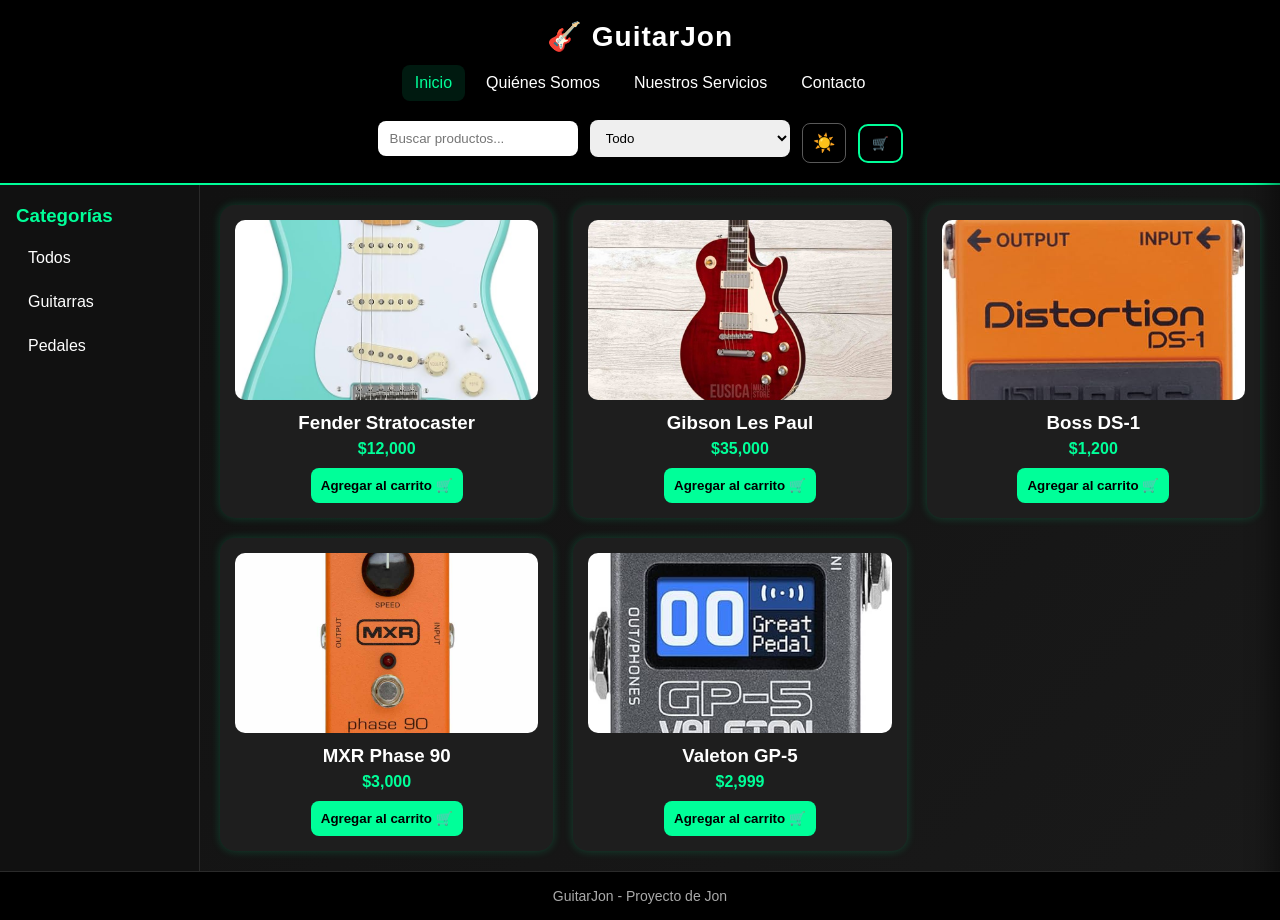
==== commit 07e8d2ec: "Initial commit" ====
--- a/index.html
+++ b/index.html
@@ -1,225 +1,147 @@
 <!DOCTYPE html>
 <html lang="es">
-
 <head>
   <meta charset="UTF-8">
   <meta name="viewport" content="width=device-width, initial-scale=1.0">
 
-  <title>Tienda PRO 🎸</title>
+  <meta name="description" content="GuitarJon - Tienda de guitarras, pedales y equipo musical.">
+
+  <title>GuitarJon | Inicio</title>
 
   <link rel="stylesheet" href="styles.css">
 </head>
 
 <body>
 
-  <!-- =====================================================
-       NAVBAR
-       ===================================================== -->
+<header class="navbar">
 
-  <header class="navbar">
+  <h1>🎸 GuitarJon</h1>
 
-    <h1>🎸 GuitarJon</h1>
+  <nav aria-label="Menú principal">
+    <a href="index.html" class="activo">Inicio</a>
+    <a href="quienes-somos.html">Quiénes Somos</a>
+    <a href="servicios.html">Nuestros Servicios</a>
+    <a href="contacto.html">Contacto</a>
+  </nav>
 
-    <input
-      type="text"
-      id="busqueda"
-      placeholder="Buscar pedales, guitarras..."
-      aria-label="Buscar productos"
-    >
+  <input
+    type="text"
+    id="busqueda"
+    placeholder="Buscar productos..."
+    aria-label="Buscar productos"
+  >
 
-    <select
-      id="filtro"
-      aria-label="Filtrar productos"
-    >
-      <option value="todos">Todo</option>
-      <option value="guitarra">Guitarras</option>
-      <option value="pedal">Pedales</option>
-    </select>
+  <select id="filtro" aria-label="Filtrar productos">
+    <option value="todos">Todo</option>
+    <option value="guitarra">Guitarras</option>
+    <option value="pedal">Pedales</option>
+  </select>
+
+  <button
+    type="button"
+    class="btn-nav"
+    id="btnTema"
+    aria-label="Cambiar tema"
+  >
+    ☀️
+  </button>
+
+  <button
+    type="button"
+    id="btnCarrito"
+    class="btn-carrito"
+    aria-label="Abrir carrito"
+    aria-expanded="false"
+  >
+    🛒
+    <span id="badgeCarrito" class="badge-carrito" hidden>0</span>
+  </button>
+
+</header>
 
 
-    <!-- Modo oscuro / claro -->
+<main class="main">
 
-    <button
-      type="button"
-      id="btnTema"
-      class="btn-nav"
-      aria-label="Cambiar a modo claro"
-    >
-      ☀️
-    </button>
+  <aside class="sidebar">
+
+    <h3>Categorías</h3>
+
+    <ul>
+      <li onclick="filtrarCategoria('todos')">
+        Todos
+      </li>
+
+      <li onclick="filtrarCategoria('guitarra')">
+        Guitarras
+      </li>
+
+      <li onclick="filtrarCategoria('pedal')">
+        Pedales
+      </li>
+    </ul>
+
+  </aside>
 
 
-    <!-- Favoritos -->
+  <section
+    class="productos"
+    id="productos"
+    aria-label="Productos"
+  ></section>
 
-    <button
-      type="button"
-      id="btnFavoritos"
-      class="btn-nav"
-      aria-label="Mostrar favoritos"
-    >
-      ❤️
-    </button>
+</main>
 
 
-    <!-- Carrito -->
-
-    <button
-      type="button"
-      id="btnCarrito"
-      class="btn-carrito"
-      aria-label="Abrir carrito"
-      aria-expanded="false"
-      aria-controls="carrito"
-    >
-
-      <svg
-        class="icono-carrito"
-        xmlns="http://www.w3.org/2000/svg"
-        width="26"
-        height="26"
-        viewBox="0 0 24 24"
-        fill="none"
-        stroke="currentColor"
-        stroke-width="2"
-        stroke-linecap="round"
-        stroke-linejoin="round"
-        aria-hidden="true"
-      >
-
-        <circle cx="9" cy="21" r="1"/>
-        <circle cx="20" cy="21" r="1"/>
-
-        <path
-          d="M1 1h4l2.68 13.39a2 2 0 0 0 2 1.61h9.72a2 2 0 0 0 2-1.61L23 6H6"
-        />
-
-      </svg>
-
-      <span
-        id="badgeCarrito"
-        class="badge-carrito"
-        hidden
-      >
-        0
-      </span>
-
-    </button>
-
-  </header>
+<div
+  id="carritoBackdrop"
+  class="carrito-backdrop"
+  hidden
+></div>
 
 
-  <!-- =====================================================
-       CONTENIDO PRINCIPAL
-       ===================================================== -->
+<aside
+  class="carrito"
+  id="carrito"
+  aria-hidden="true"
+>
 
-  <div class="main">
+  <button
+    type="button"
+    id="btnCerrarCarrito"
+    class="btn-cerrar-carrito"
+    aria-label="Cerrar carrito"
+  >
+    ×
+  </button>
+
+  <h2>🛒 Carrito</h2>
+
+  <ul id="lista"></ul>
+
+  <h3>
+    Total: $<span id="total">0</span>
+  </h3>
+
+  <button
+    type="button"
+    onclick="pagar()"
+  >
+    Pagar 💳
+  </button>
+
+</aside>
 
 
-    <!-- SIDEBAR -->
+<footer class="footer">
 
-    <aside class="sidebar">
+  <p>
+    GuitarJon - Proyecto de Jon
+  </p>
 
-      <h3>Categorías</h3>
-
-      <ul>
-
-        <li onclick="filtrarCategoria('todos')">
-          Todos
-        </li>
-
-        <li onclick="filtrarCategoria('guitarra')">
-          Guitarras
-        </li>
-
-        <li onclick="filtrarCategoria('pedal')">
-          Pedales
-        </li>
-
-      </ul>
-
-    </aside>
+</footer>
 
 
-    <!-- PRODUCTOS -->
-
-    <section
-      class="productos"
-      id="productos"
-    ></section>
-
-
-    <!-- FONDO DEL CARRITO -->
-
-    <div
-      id="carritoBackdrop"
-      class="carrito-backdrop"
-      hidden
-    ></div>
-
-
-    <!-- =====================================================
-         CARRITO
-         ===================================================== -->
-
-    <aside
-      class="carrito"
-      id="carrito"
-      aria-hidden="true"
-    >
-
-      <button
-        type="button"
-        id="btnCerrarCarrito"
-        class="btn-cerrar-carrito"
-        aria-label="Cerrar carrito"
-      >
-        &times;
-      </button>
-
-
-      <h2>🛒 Carrito</h2>
-
-
-      <ul id="lista"></ul>
-
-
-      <h3>
-        Total:
-        $<span id="total">0</span>
-      </h3>
-
-
-      <button
-        type="button"
-        onclick="pagar()"
-      >
-        Pagar 💳
-      </button>
-
-    </aside>
-
-  </div>
-
-
-  <!-- =====================================================
-       FOOTER
-       ===================================================== -->
-
-  <footer class="footer">
-
-    <p>
-      GuitarJon - Proyecto de Jon
-    </p>
-
-  </footer>
-
-
-  <!-- =====================================================
-       JAVASCRIPT EXTERNO
-       ===================================================== -->
-
-  <script src="script.js"></script>
+<script src="script.js"></script>
 
 </body>
-
 </html>
--- a/styles.css
+++ b/styles.css
@@ -10,59 +10,20 @@
   
   
   /* =====================================================
-     VARIABLES DE COLOR
-     ===================================================== */
-  
-  :root {
-    --verde: #00ff99;
-    --verde-hover: #00cc77;
-  
-    --fondo: #f4f4f4;
-    --fondo-secundario: #ffffff;
-    --texto: #111111;
-    --texto-secundario: #666666;
-    --borde: #dddddd;
-  
-    --header: #ffffff;
-    --card: #ffffff;
-    --sidebar: #ffffff;
-    --carrito: #ffffff;
-  
-    --sombra: rgba(0, 0, 0, 0.12);
-  }
-  
-  
-  /* =====================================================
-     MODO OSCURO
-     ===================================================== */
-  
-  body.modo-oscuro {
-    --fondo: #0f0f0f;
-    --fondo-secundario: #1a1a1a;
-  
-    --texto: #ffffff;
-    --texto-secundario: #aaaaaa;
-  
-    --borde: #333333;
-  
-    --header: #000000;
-    --card: #1e1e1e;
-    --sidebar: #111111;
-    --carrito: #000000;
-  
-    --sombra: rgba(0, 255, 153, 0.15);
-  }
-  
-  
-  /* =====================================================
      BODY
      ===================================================== */
   
   body {
     font-family: Arial, sans-serif;
   
-    background: var(--fondo);
-    color: var(--texto);
+    background:
+      linear-gradient(
+        135deg,
+        #0f0f0f,
+        #1a1a1a
+      );
+  
+    color: #fff;
   
     min-height: 100vh;
   
@@ -70,125 +31,149 @@
     flex-direction: column;
   
     transition:
-      background 0.3s ease,
-      color 0.3s ease;
-  }
-  
-  
-  /* =====================================================
-     HEADER / NAVBAR
+      background .3s ease,
+      color .3s ease;
+  }
+  
+  
+  /* =====================================================
+     HEADER
      ===================================================== */
   
   header {
-    background: var(--header);
+    background: #000;
   
     padding: 20px;
   
     text-align: center;
   
     border-bottom:
-      2px solid var(--verde);
-  
-    transition:
-      background 0.3s ease;
-  }
-  
+      2px solid #00ff99;
+  }
   
   .navbar {
     position: relative;
+  
     z-index: 1002;
   
     display: flex;
+  
     flex-wrap: wrap;
   
     align-items: center;
+  
     justify-content: center;
   
     gap: 12px;
   }
-  
   
   header h1 {
     font-size: 28px;
+  
     letter-spacing: 1px;
   }
   
   
   /* =====================================================
+     NAV
+     ===================================================== */
+  
+  .navbar nav {
+    width: 100%;
+  
+    display: flex;
+  
+    justify-content: center;
+  
+    align-items: center;
+  
+    flex-wrap: wrap;
+  
+    gap: 8px;
+  }
+  
+  .navbar nav a {
+    color: #fff;
+  
+    text-decoration: none;
+  
+    padding: 9px 13px;
+  
+    border-radius: 8px;
+  
+    transition:
+      background .2s,
+      color .2s;
+  }
+  
+  .navbar nav a:hover,
+  .navbar nav a.activo {
+    color: #00ff99;
+  
+    background:
+      rgba(0,255,153,.1);
+  }
+  
+  
+  /* =====================================================
      BUSCADOR
      ===================================================== */
   
-  .navbar input[type="text"],
+  .navbar input,
   .navbar select {
     padding: 10px 12px;
   
     border-radius: 8px;
   
-    border: 1px solid var(--borde);
+    border: none;
   
     outline: none;
   
     min-width: 200px;
-  
-    background: var(--fondo-secundario);
-    color: var(--texto);
-  
-    transition:
-      background 0.3s,
-      color 0.3s,
-      border 0.3s;
-  }
-  
-  
-  .navbar input[type="text"]:focus,
-  .navbar select:focus {
-    border-color: var(--verde);
-  
-    box-shadow:
-      0 0 0 2px
-      rgba(0, 255, 153, 0.15);
-  }
-  
-  
-  /* =====================================================
-     BOTONES NAV
-     ===================================================== */
+  }
+  
+  
+  /* =====================================================
+     BOTONES
+     ===================================================== */
+  
+  button {
+    background: #00ff99;
+  
+    color: #000;
+  
+    border: none;
+  
+    padding: 10px;
+  
+    margin-top: 10px;
+  
+    border-radius: 8px;
+  
+    cursor: pointer;
+  
+    transition: .2s;
+  
+    font-weight: bold;
+  }
+  
+  button:hover {
+    background: #00cc77;
+  }
   
   .btn-nav {
     background: transparent;
   
-    border: 1px solid var(--borde);
-  
-    color: var(--texto);
-  
-    border-radius: 8px;
+    border:
+      1px solid
+      rgba(255,255,255,.35);
+  
+    color: inherit;
   
     padding: 8px 10px;
   
-    cursor: pointer;
-  
     font-size: 18px;
-  
-    transition:
-      background 0.2s,
-      color 0.2s,
-      border 0.2s;
-  }
-  
-  
-  .btn-nav:hover {
-    background:
-      rgba(0, 255, 153, 0.12);
-  
-    border-color: var(--verde);
-  
-    color: var(--verde);
-  }
-  
-  
-  /* =====================================================
-     BOTÓN CARRITO
-     ===================================================== */
+  }
   
   .btn-carrito {
     position: relative;
@@ -196,53 +181,41 @@
     display: inline-flex;
   
     align-items: center;
+  
     justify-content: center;
   
     padding: 10px 12px;
   
-    margin-top: 0;
-  
     background: transparent;
   
-    color: var(--verde);
+    color: #00ff99;
   
     border:
-      2px solid var(--verde);
+      2px solid
+      #00ff99;
   
     border-radius: 10px;
-  
-    cursor: pointer;
-  
-    transition:
-      background 0.2s,
-      color 0.2s;
-  }
-  
+  }
   
   .btn-carrito:hover {
     background:
-      rgba(0, 255, 153, 0.12);
-  
-    color: #7fffd4;
-  }
-  
-  
-  .icono-carrito {
-    display: block;
-  }
-  
-  
-  /* =====================================================
-     BADGE DEL CARRITO
+      rgba(0,255,153,.12);
+  }
+  
+  
+  /* =====================================================
+     BADGE
      ===================================================== */
   
   .badge-carrito {
     position: absolute;
   
     top: -4px;
+  
     right: -4px;
   
     min-width: 18px;
+  
     height: 18px;
   
     padding: 0 4px;
@@ -257,14 +230,14 @@
   
     color: #000;
   
-    background: var(--verde);
+    background: #00ff99;
   
     border-radius: 999px;
   }
   
   
   /* =====================================================
-     LAYOUT PRINCIPAL
+     LAYOUT
      ===================================================== */
   
   .main {
@@ -293,31 +266,22 @@
   
     padding: 20px 16px;
   
-    background: var(--sidebar);
+    background: #111;
   
     border-right:
-      1px solid var(--borde);
-  
-    transition:
-      background 0.3s,
-      border 0.3s;
-  }
-  
+      1px solid #2a2a2a;
+  }
   
   .sidebar h3 {
-    font-size: 16px;
+    color: #00ff99;
   
     margin-bottom: 12px;
-  
-    color: var(--verde);
-  }
-  
+  }
   
   .sidebar ul {
     list-style: none;
   }
   
-  
   .sidebar li {
     padding: 10px 12px;
   
@@ -327,17 +291,14 @@
   
     cursor: pointer;
   
-    transition:
-      background 0.2s,
-      color 0.2s;
-  }
-  
+    transition: .2s;
+  }
   
   .sidebar li:hover {
     background:
-      rgba(0, 255, 153, 0.12);
-  
-    color: var(--verde);
+      rgba(0,255,153,.12);
+  
+    color: #00ff99;
   }
   
   
@@ -353,7 +314,7 @@
     grid-template-columns:
       repeat(
         auto-fit,
-        minmax(250px, 1fr)
+        minmax(250px,1fr)
       );
   
     gap: 20px;
@@ -363,15 +324,8 @@
     align-content: start;
   }
   
-  
-  /* =====================================================
-     TARJETAS
-     ===================================================== */
-  
   .card {
-    position: relative;
-  
-    background: var(--card);
+    background: #1e1e1e;
   
     padding: 15px;
   
@@ -379,39 +333,36 @@
   
     text-align: center;
   
-    transition:
-      transform 0.3s,
-      box-shadow 0.3s,
-      background 0.3s;
+    transition: .3s;
   
     box-shadow:
-      0 0 10px var(--sombra);
-  }
-  
+      0 0 10px
+      rgba(0,255,153,.2);
+  }
   
   .card:hover {
     transform: scale(1.03);
   
     box-shadow:
       0 0 20px
-      rgba(0, 255, 153, 0.6);
-  }
-  
+      rgba(0,255,153,.6);
+  }
   
   .card h3 {
     margin-top: 12px;
-  
-    font-size: 1.05rem;
-  }
-  
+  }
   
   .card > p {
     margin-top: 6px;
-  }
-  
-  
-  /* =====================================================
-     IMAGEN DEL PRODUCTO
+  
+    color: #00ff99;
+  
+    font-weight: bold;
+  }
+  
+  
+  /* =====================================================
+     IMÁGENES
      ===================================================== */
   
   .card-media {
@@ -424,57 +375,33 @@
     overflow: hidden;
   
     cursor: pointer;
-  
-    outline: none;
-  }
-  
-  
-  .card-media:focus-visible {
-    box-shadow:
-      0 0 0 2px var(--verde),
-      0 0 12px
-      rgba(0, 255, 153, 0.35);
-  }
-  
+  }
   
   .card-media img {
-    display: block;
-  
     width: 100%;
+  
     height: 100%;
   
     object-fit: cover;
   }
-  
-  
-  /* =====================================================
-     DESCRIPCIÓN
-     ===================================================== */
   
   .card-descripcion {
     position: absolute;
   
     left: 0;
+  
     right: 0;
+  
     bottom: 0;
   
-    margin: 0;
-  
-    padding:
-      12px 10px 10px;
-  
-    font-size: 13px;
-  
-    line-height: 1.4;
-  
-    text-align: left;
-  
-    color: #f2f2f2;
+    padding: 12px 10px;
+  
+    color: #fff;
   
     background:
       linear-gradient(
         transparent,
-        rgba(0, 0, 0, 0.88)
+        rgba(0,0,0,.9)
       );
   
     transform:
@@ -483,270 +410,81 @@
     opacity: 0;
   
     transition:
-      transform 0.28s ease,
-      opacity 0.28s ease;
-  
-    pointer-events: none;
-  }
-  
-  
-  .card-media:hover
-  .card-descripcion,
-  
-  .card-media:focus-within
-  .card-descripcion,
-  
-  .card-media.descripcion-mostrada
-  .card-descripcion {
-    transform:
-      translateY(0);
+      transform .28s ease,
+      opacity .28s ease;
+  }
+  
+  .card-media:hover .card-descripcion,
+  .card-media.descripcion-mostrada .card-descripcion {
+    transform: translateY(0);
   
     opacity: 1;
   }
   
   
   /* =====================================================
-     FAVORITOS
-     ===================================================== */
-  
-  .btn-favorito {
-    float: right;
-  
-    border: none;
-  
-    background: transparent;
-  
-    color: #aaa;
-  
-    font-size: 28px;
-  
-    cursor: pointer;
-  
-    margin: 0;
-  
-    padding: 0;
-  
-    line-height: 1;
-  }
-  
-  
-  .btn-favorito:hover {
-    background: transparent;
-  
-    color: #e53935;
-  }
-  
-  
-  .btn-favorito.favorito-activo {
-    color: #e53935;
-  }
-  
-  
-  /* =====================================================
-     CALIFICACIÓN
-     ===================================================== */
-  
-  .rating {
-    color: #ffb300;
-  
-    margin: 4px 0;
-  }
-  
-  
-  .rating span {
-    color: var(--texto-secundario);
-  
-    font-size: 12px;
-  }
-  
-  
-  /* =====================================================
-     PRECIO
-     ===================================================== */
-  
-  .precio {
-    font-weight: bold;
-  
-    font-size: 20px;
-  
-    color: var(--verde);
-  }
-  
-  
-  /* =====================================================
-     STOCK
-     ===================================================== */
-  
-  .stock {
-    color: #2e7d32;
-  
-    font-size: 14px;
-  }
-  
-  
-  .stock-bajo {
-    color: #e65100;
-  
-    font-weight: bold;
-  }
-  
-  
-  body.modo-oscuro
-  .stock {
-    color: #66bb6a;
-  }
-  
-  
-  body.modo-oscuro
-  .stock-bajo {
-    color: #ff9800;
-  }
-  
-  
-  /* =====================================================
-     BOTONES
-     ===================================================== */
-  
-  button {
-    background: var(--verde);
-  
-    color: #000;
-  
-    border: none;
-  
-    padding: 10px;
-  
-    margin-top: 10px;
-  
-    border-radius: 8px;
-  
-    cursor: pointer;
-  
-    transition:
-      background 0.2s,
-      opacity 0.2s;
-  
-    font-weight: bold;
-  }
-  
-  
-  button:hover {
-    background:
-      var(--verde-hover);
-  }
-  
-  
-  button:disabled {
-    opacity: 0.5;
-  
-    cursor: not-allowed;
-  }
-  
-  
-  /* =====================================================
-     SIN RESULTADOS
-     ===================================================== */
-  
-  .sin-resultados {
-    grid-column: 1 / -1;
-  
-    text-align: center;
-  
-    padding: 40px;
-  
-    font-size: 18px;
-  
-    color: var(--texto-secundario);
-  }
-  
-  
-  /* =====================================================
      CARRITO
      ===================================================== */
   
-  #carrito {
-    position: fixed;
-  
-    right: 0;
-    top: 0;
-  
-    z-index: 1001;
-  
-    width: 300px;
+     #carrito {
+      position: fixed;
+      right: 0;
+      top: 0;
+      z-index: 99999;
+  
+    width: 330px;
   
     max-width: 100vw;
   
     height: 100%;
   
-    background: var(--carrito);
-  
-    color: var(--texto);
-  
-    padding:
-      48px 15px 15px;
+    background: #000;
+  
+    color: #fff;
+  
+    padding: 48px 15px 15px;
   
     overflow-y: auto;
   
     border-left:
-      2px solid var(--verde);
+      2px solid #00ff99;
   
     transform:
       translateX(100%);
   
     transition:
-      transform 0.25s ease,
-      background 0.3s;
+      transform .25s ease;
   
     box-shadow:
       -8px 0 24px
-      rgba(0, 0, 0, 0.45);
-  }
-  
+      rgba(0,0,0,.45);
+  }
   
   #carrito.abierto {
     transform:
       translateX(0);
   }
   
-  
-  /* =====================================================
-     CERRAR CARRITO
-     ===================================================== */
-  
   .btn-cerrar-carrito {
     position: absolute;
   
     top: 10px;
+  
     right: 10px;
   
     margin-top: 0;
   
-    padding:
-      4px 10px;
+    padding: 4px 10px;
   
     font-size: 22px;
   
-    line-height: 1;
-  
     background: transparent;
   
-    color: var(--texto);
+    color: #fff;
   
     border:
-      1px solid var(--borde);
-  }
-  
-  
-  .btn-cerrar-carrito:hover {
-    background: #222;
-  
-    color: var(--verde);
-  }
-  
-  
-  /* =====================================================
-     FONDO DEL CARRITO
-     ===================================================== */
+      1px solid #444;
+  }
   
   .carrito-backdrop {
     position: fixed;
@@ -756,16 +494,14 @@
     z-index: 1000;
   
     background:
-      rgba(0, 0, 0, 0.55);
+      rgba(0,0,0,.55);
   
     opacity: 0;
   
-    transition:
-      opacity 0.25s ease;
+    transition: opacity .25s;
   
     pointer-events: none;
   }
-  
   
   .carrito-backdrop.visible {
     opacity: 1;
@@ -773,40 +509,11 @@
     pointer-events: auto;
   }
   
-  
-  /* =====================================================
-     CONTENIDO DEL CARRITO
-     ===================================================== */
-  
-  #carrito h2 {
-    text-align: center;
-  
-    margin-bottom: 10px;
-  }
-  
-  
   #lista {
     list-style: none;
-  }
-  
-  
-  #lista li {
-    margin-bottom: 10px;
-  
-    font-size: 14px;
-  }
-  
-  
-  #carrito h3 {
+  
     margin-top: 15px;
-  
-    text-align: center;
-  }
-  
-  
-  /* =====================================================
-     ITEMS DEL CARRITO
-     ===================================================== */
+  }
   
   .item-carrito {
     display: flex;
@@ -822,9 +529,8 @@
     padding-bottom: 12px;
   
     border-bottom:
-      1px solid var(--borde);
-  }
-  
+      1px solid #444;
+  }
   
   .item-info {
     display: flex;
@@ -832,75 +538,202 @@
     flex-direction: column;
   
     gap: 3px;
-  
-    flex: 1;
-  }
-  
+  }
   
   .item-info span {
     font-size: 13px;
   
-    color:
-      var(--texto-secundario);
-  }
-  
-  
-  .controles-cantidad {
+    color: #aaa;
+  }
+  
+  .btn-eliminar {
+    background: transparent;
+  
+    color: #ff5252;
+  
+    border: none;
+  }
+  
+  
+  /* =====================================================
+     PÁGINAS INTERNAS
+     ===================================================== */
+  
+  .pagina {
+    width: 100%;
+  
+    max-width: 1400px;
+  
+    margin: 0 auto;
+  
+    padding: 40px 20px;
+  
+    flex: 1;
+  }
+  
+  .hero {
+    text-align: center;
+  
+    padding: 40px 20px;
+  
+    margin-bottom: 25px;
+  }
+  
+  .hero h2 {
+    font-size: 38px;
+  
+    color: #00ff99;
+  
+    margin-bottom: 15px;
+  }
+  
+  .hero p {
+    max-width: 700px;
+  
+    margin: auto;
+  
+    color: #ccc;
+  
+    line-height: 1.6;
+  }
+  
+  
+  /* =====================================================
+     SERVICIOS
+     ===================================================== */
+  
+  .servicios {
+    display: grid;
+  
+    grid-template-columns:
+      repeat(
+        auto-fit,
+        minmax(240px,1fr)
+      );
+  
+    gap: 25px;
+  }
+  
+  .servicio-card,
+  .info-card {
+    background: #1e1e1e;
+  
+    border-radius: 16px;
+  
+    padding: 30px 25px;
+  
+    text-align: center;
+  
+    box-shadow:
+      0 0 12px
+      rgba(0,255,153,.15);
+  
+    transition:
+      transform .3s ease,
+      box-shadow .3s ease;
+  }
+  
+  .servicio-card:hover,
+  .info-card:hover {
+    transform:
+      translateY(-8px);
+  
+    box-shadow:
+      0 10px 30px
+      rgba(0,255,153,.3);
+  }
+  
+  .servicio-icono {
+    font-size: 48px;
+  
+    margin-bottom: 15px;
+  }
+  
+  .servicio-card h3,
+  .info-card h3 {
+    color: #00ff99;
+  
+    margin-bottom: 15px;
+  }
+  
+  .servicio-card p,
+  .info-card p {
+    color: #ccc;
+  
+    line-height: 1.6;
+  }
+  
+  .info-grid {
+    display: grid;
+  
+    grid-template-columns:
+      repeat(
+        auto-fit,
+        minmax(240px,1fr)
+      );
+  
+    gap: 25px;
+  }
+  
+  
+  /* =====================================================
+     CONTACTO
+     ===================================================== */
+  
+  .contacto-container {
+    max-width: 700px;
+  
+    margin: auto;
+  }
+  
+  .formulario {
     display: flex;
   
-    align-items: center;
-  
-    gap: 6px;
-  }
-  
-  
-  .controles-cantidad button {
-    border:
-      1px solid #bbb;
-  
-    background: #fff;
-  
-    color: #000;
-  
-    border-radius: 5px;
-  
-    min-width: 28px;
-  
-    height: 28px;
-  
-    cursor: pointer;
-  
-    padding: 0;
-  
-    margin: 0;
-  }
-  
-  
-  body.modo-oscuro
-  .controles-cantidad button {
-    background: #333;
-  
-    color: white;
-  
-    border-color: #555;
-  }
-  
-  
-  .controles-cantidad
-  .btn-eliminar {
-    border: none;
-  
-    background: transparent;
-  
-    font-size: 16px;
-  }
-  
-  
-  .controles-cantidad
-  .btn-eliminar:hover {
-    background: transparent;
-  
-    color: #e53935;
+    flex-direction: column;
+  
+    gap: 10px;
+  
+    background: #1e1e1e;
+  
+    padding: 30px;
+  
+    border-radius: 16px;
+  
+    box-shadow:
+      0 0 15px
+      rgba(0,255,153,.15);
+  }
+  
+  .formulario label {
+    color: #00ff99;
+  
+    font-weight: bold;
+  
+    margin-top: 8px;
+  }
+  
+  .formulario input,
+  .formulario textarea {
+    width: 100%;
+  
+    padding: 12px;
+  
+    border-radius: 8px;
+  
+    border: 1px solid #444;
+  
+    background: #111;
+  
+    color: #fff;
+  
+    font-family: inherit;
+  
+    resize: vertical;
+  }
+  
+  .formulario input:focus,
+  .formulario textarea:focus {
+    outline: 2px solid #00ff99;
   }
   
   
@@ -912,6 +745,7 @@
     position: fixed;
   
     right: 20px;
+  
     bottom: 20px;
   
     z-index: 9999;
@@ -920,29 +754,25 @@
   
     color: white;
   
-    padding:
-      14px 18px;
+    padding: 14px 18px;
   
     border-radius: 10px;
   
     box-shadow:
       0 5px 20px
-      rgba(0, 0, 0, 0.25);
+      rgba(0,0,0,.25);
   
     transform:
       translateY(20px);
   
     opacity: 0;
   
-    transition:
-      0.3s;
-  }
-  
+    transition: .3s;
+  }
   
   .notificacion.error {
     background: #c62828;
   }
-  
   
   .notificacion.mostrar {
     transform:
@@ -963,30 +793,91 @@
   
     text-align: center;
   
-    background: var(--header);
+    background: #000;
   
     border-top:
-      1px solid var(--borde);
+      1px solid #2a2a2a;
+  
+    color: #aaa;
   
     font-size: 14px;
-  
-    color:
-      var(--texto-secundario);
-  
-    transition:
-      background 0.3s;
-  }
-  
-  
-  /* =====================================================
-     TRANSICIONES DEL MODO
-     ===================================================== */
-  
-  body.modo-claro,
-  body.modo-oscuro {
-    transition:
-      background 0.3s ease,
-      color 0.3s ease;
+  }
+  
+  
+  /* =====================================================
+     MODO CLARO
+     ===================================================== */
+  
+  body.modo-claro {
+    background:
+      linear-gradient(
+        135deg,
+        #f5f7fa,
+        #e8ecf1
+      );
+  
+    color: #222;
+  }
+  
+  body.modo-claro header {
+    background: #fff;
+  
+    color: #222;
+  }
+  
+  body.modo-claro .navbar nav a {
+    color: #222;
+  }
+  
+  body.modo-claro .navbar nav a:hover,
+  body.modo-claro .navbar nav a.activo {
+    color: #008f61;
+  }
+  
+  body.modo-claro .sidebar {
+    background: #fff;
+  
+    color: #222;
+  
+    border-color: #ddd;
+  }
+  
+  body.modo-claro .card,
+  body.modo-claro .servicio-card,
+  body.modo-claro .info-card,
+  body.modo-claro .formulario {
+    background: #fff;
+  
+    color: #222;
+  }
+  
+  body.modo-claro .hero p,
+  body.modo-claro .servicio-card p,
+  body.modo-claro .info-card p {
+    color: #555;
+  }
+  
+  body.modo-claro #carrito {
+    background: #fff;
+  
+    color: #222;
+  }
+  
+  body.modo-claro .formulario input,
+  body.modo-claro .formulario textarea {
+    background: #f5f5f5;
+  
+    color: #222;
+  
+    border-color: #ccc;
+  }
+  
+  body.modo-claro .footer {
+    background: #fff;
+  
+    color: #666;
+  
+    border-color: #ddd;
   }
   
   
@@ -995,97 +886,51 @@
      ===================================================== */
   
   @media (max-width: 720px) {
+  
+    .navbar {
+      flex-direction: column;
+    }
+  
+    .navbar nav {
+      flex-direction: column;
+  
+      width: 100%;
+    }
+  
+    .navbar nav a {
+      width: 100%;
+  
+      text-align: center;
+    }
+  
+    .navbar input,
+    .navbar select {
+      width: 100%;
+    }
   
     .main {
       flex-direction: column;
     }
   
-  
     .sidebar {
-      flex: none;
-  
       width: 100%;
   
       border-right: none;
   
       border-bottom:
-        1px solid var(--borde);
+        1px solid #2a2a2a;
     }
-  
-  
-    .sidebar ul {
-      display: flex;
-  
-      flex-wrap: wrap;
-  
-      gap: 8px;
-    }
-  
-  
-    .sidebar li {
-      margin-bottom: 0;
-    }
-  
-  
-    .navbar {
-      padding: 5px;
-    }
-  
-  
-    header h1 {
-      width: 100%;
-  
-      margin-bottom: 5px;
-    }
-  
-  
-    .navbar input[type="text"] {
-      min-width: 180px;
-  
-      flex: 1;
-    }
-  
   
     #productos {
       grid-template-columns:
         repeat(
           auto-fit,
-          minmax(200px, 1fr)
+          minmax(220px,1fr)
         );
-  
-      padding: 12px;
     }
   
-  
-    #carrito {
-      width: 90vw;
+    .hero h2 {
+      font-size: 30px;
     }
   
-  }
-  
-  
-  /* =====================================================
-     PANTALLAS MUY PEQUEÑAS
-     ===================================================== */
-  
-  @media (max-width: 450px) {
-  
-    .navbar input[type="text"],
-    .navbar select {
-      min-width: 100%;
-  
-      width: 100%;
-    }
-  
-  
-    .btn-nav,
-    .btn-carrito {
-      margin-top: 5px;
-    }
-  
-  
-    #productos {
-      grid-template-columns: 1fr;
-    }
-  
   }
